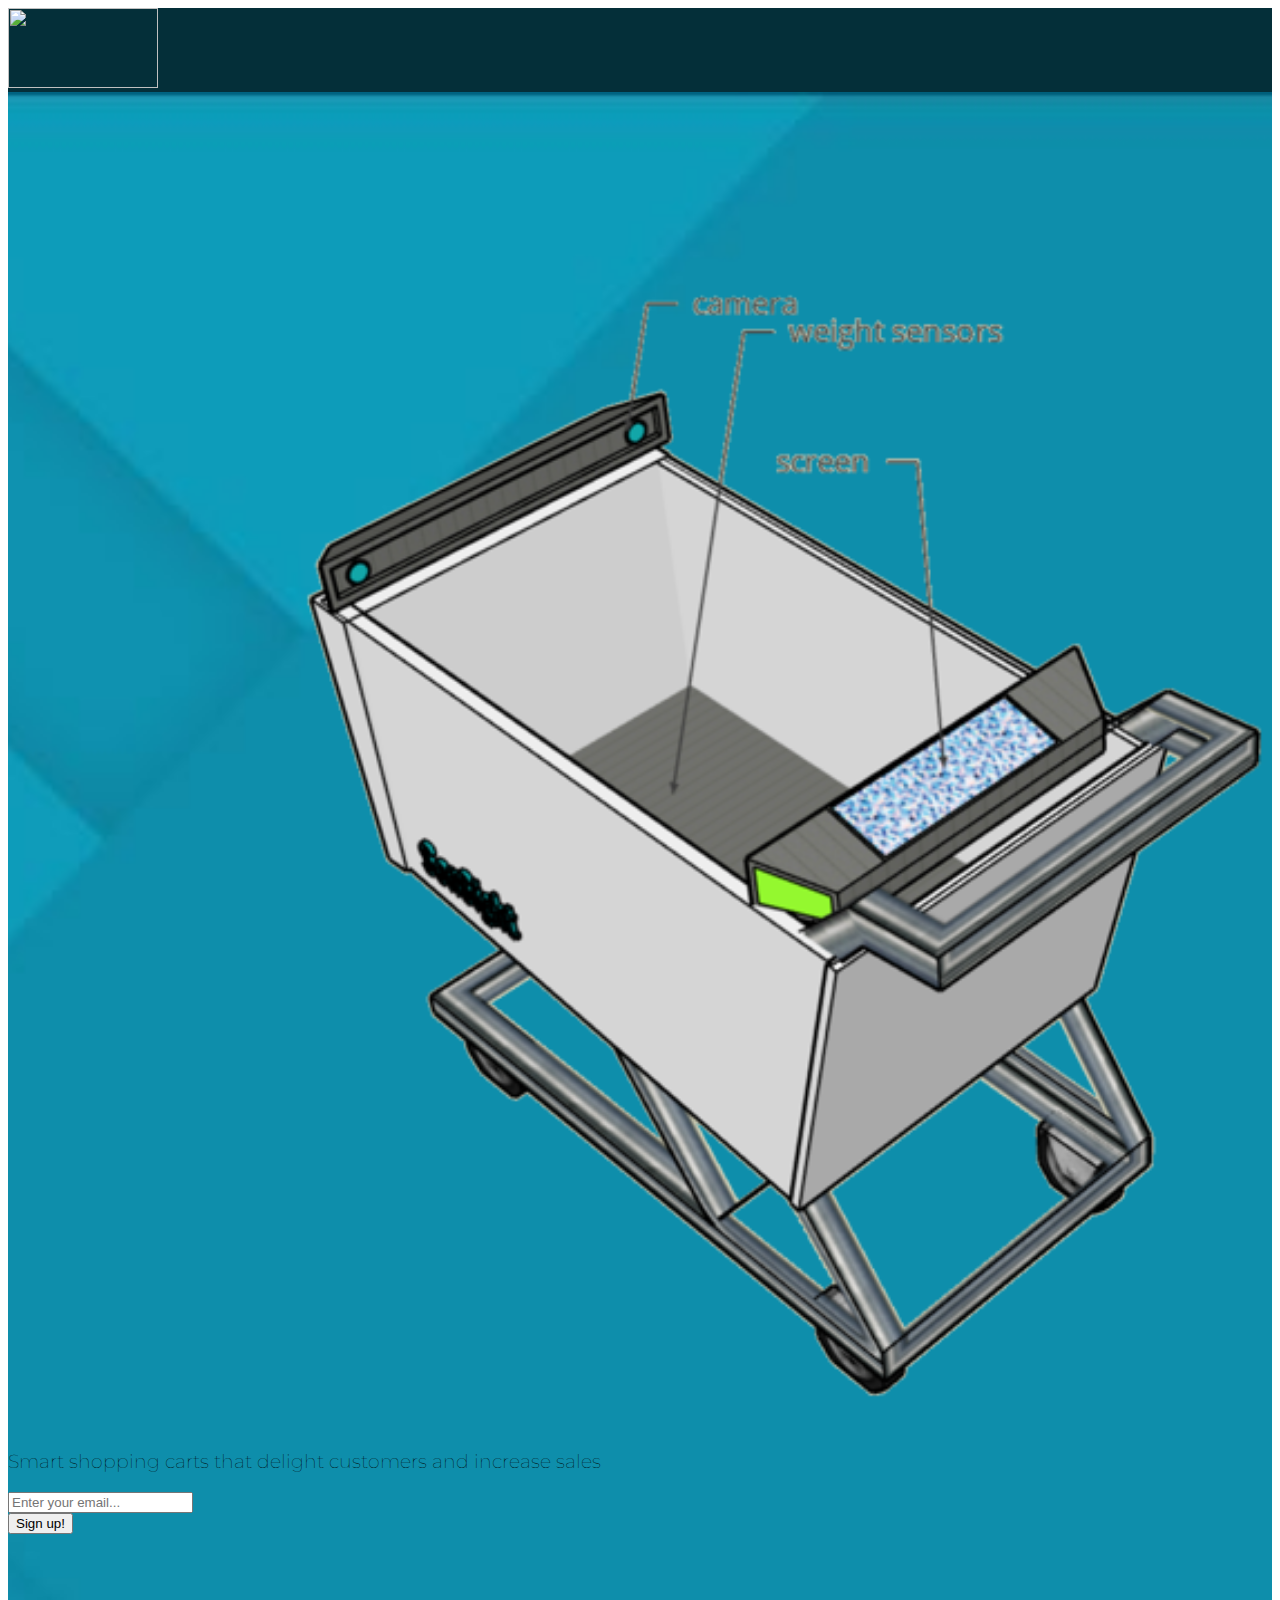
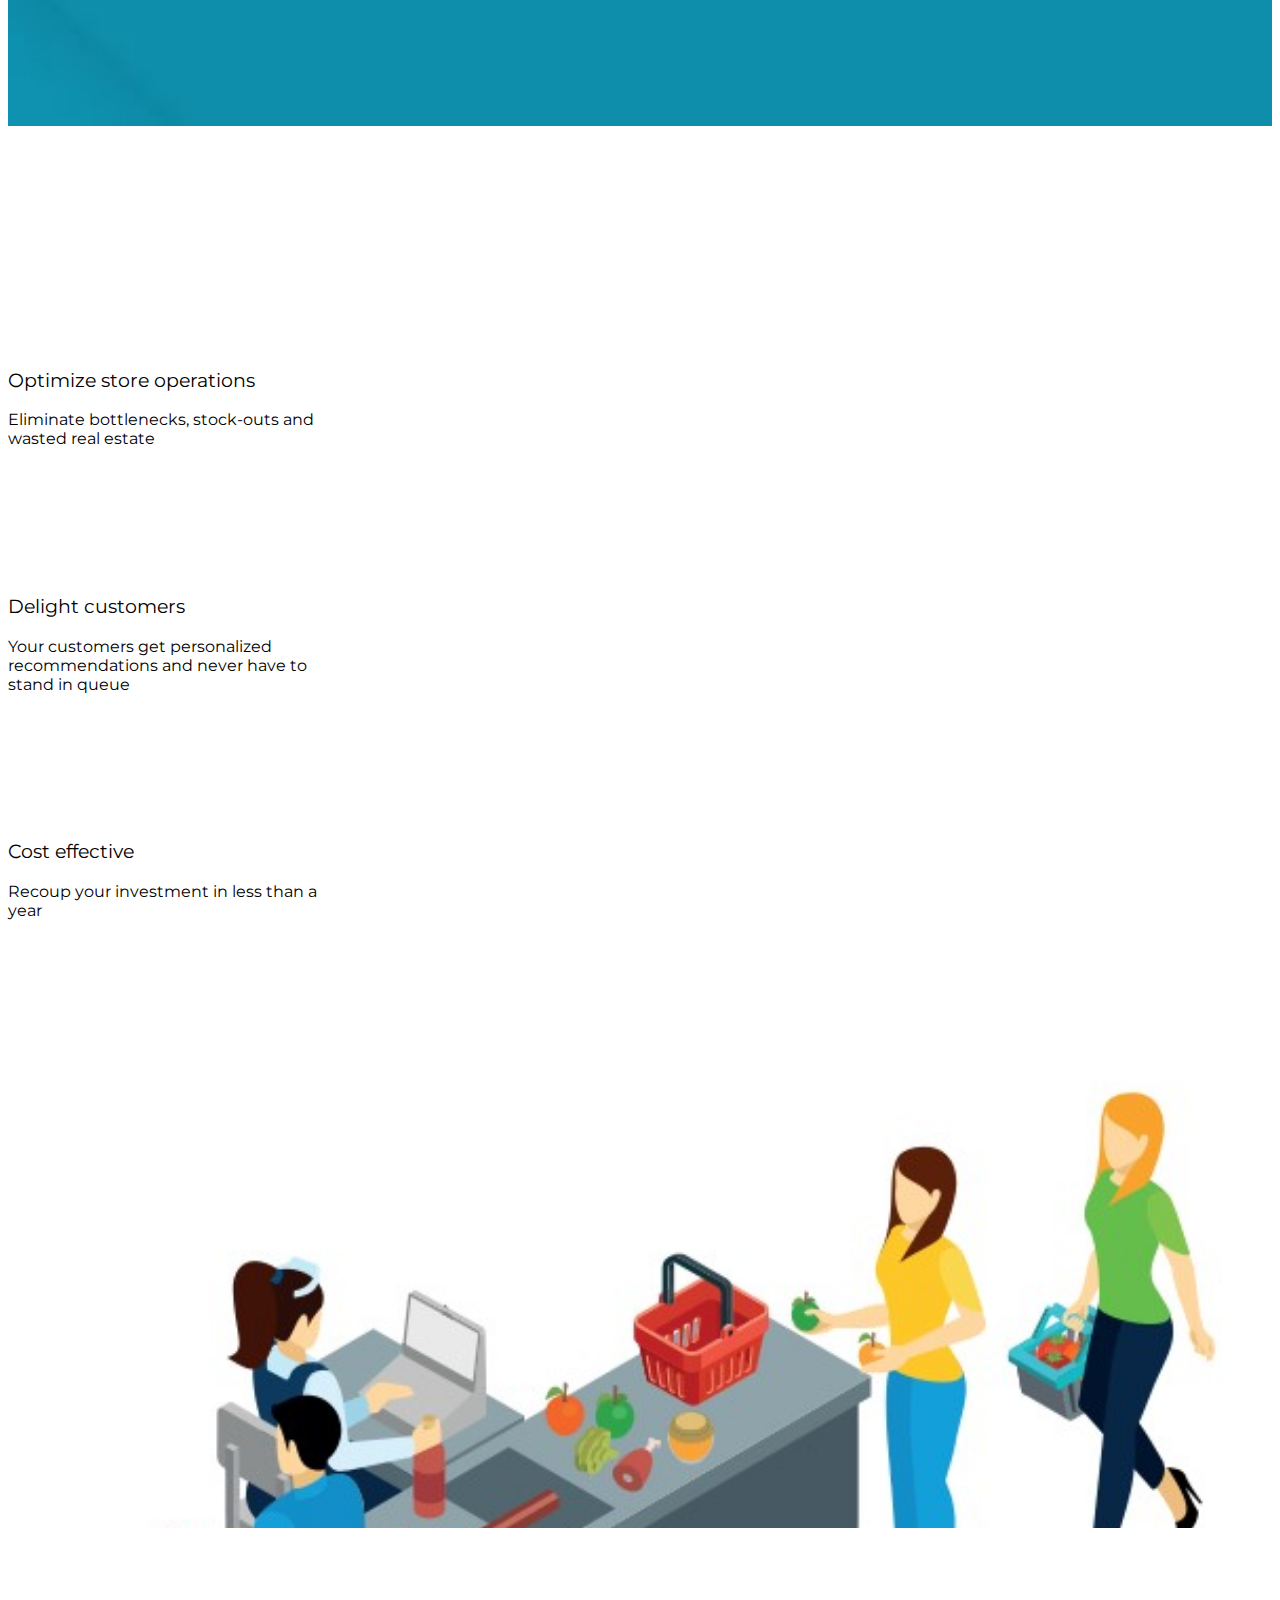
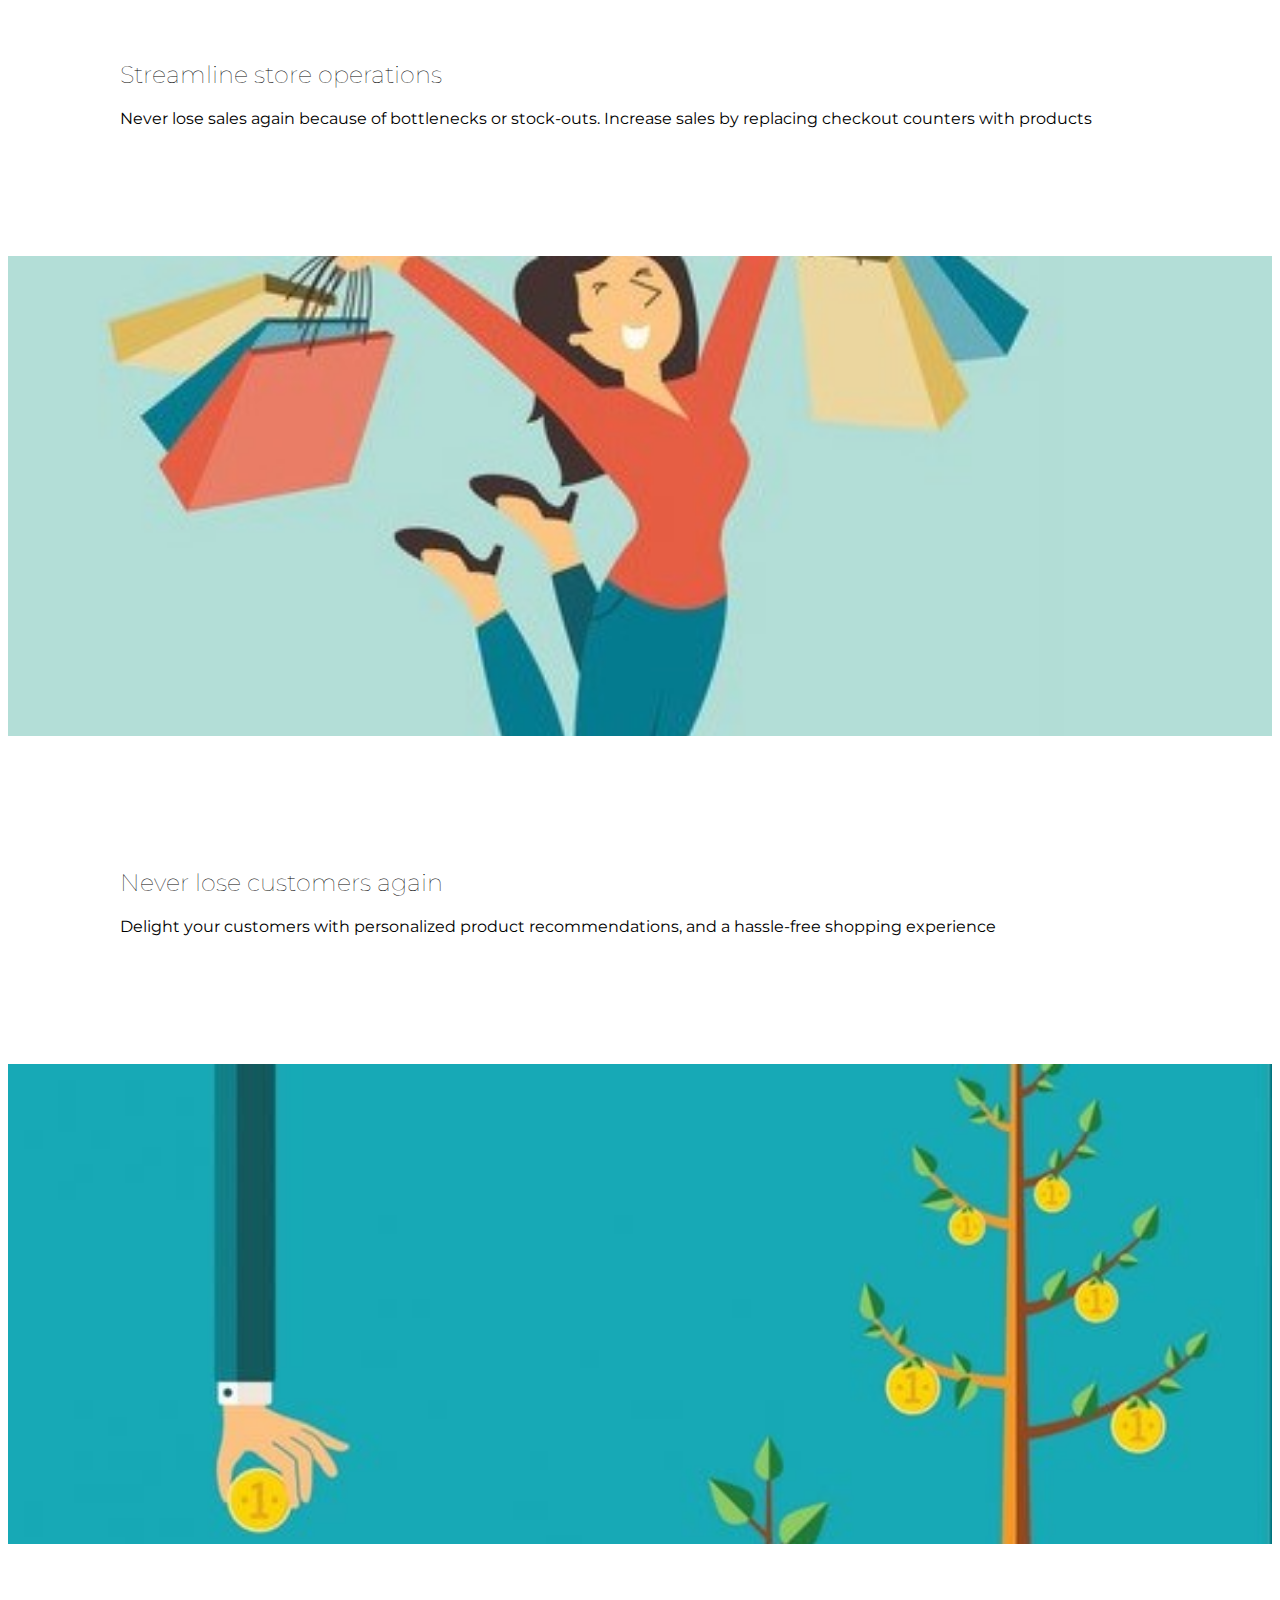
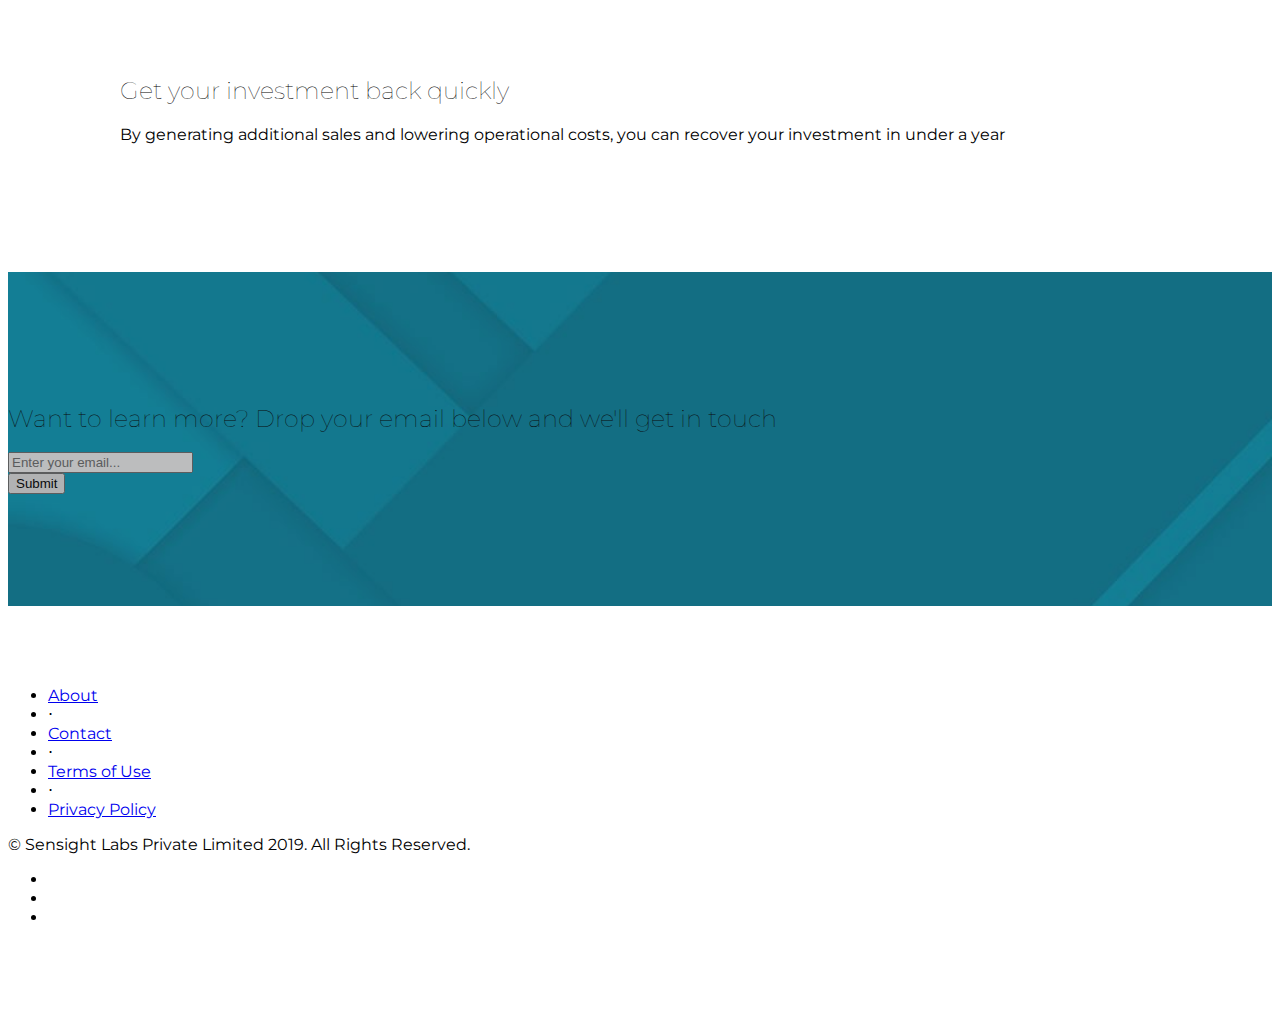
==== index.html @ c37f80d6 "Update index.html" ====
<!DOCTYPE html>
<html lang="en">

<head>

  <meta charset="utf-8">
  <meta name="viewport" content="width=device-width, initial-scale=1, shrink-to-fit=no">
  <meta name="description" content="">
  <meta name="author" content="">

  <title>Sensight Labs</title>

  <!-- Bootstrap core CSS -->
  <link href="vendor/bootstrap/css/bootstrap.min.css" rel="stylesheet">

  <!-- Custom fonts for this template -->
  <link href="vendor/fontawesome-free/css/all.min.css" rel="stylesheet">
  <link href="vendor/simple-line-icons/css/simple-line-icons.css" rel="stylesheet" type="text/css">
  <link href="https://fonts.googleapis.com/css?family=Lato:300,400,700,300italic,400italic,700italic" rel="stylesheet" type="text/css">
  <link href="https://fonts.googleapis.com/css?family=Montserrat:100,300,400,700&display=swap" rel="stylesheet">

  <!-- Custom styles for this template -->
  <link href="css/landing-page.css" rel="stylesheet">

</head>

<body>

  <!-- Navigation -->
  <nav class="navbar navbar-light static-top">
    <div class="container">
    <!-- <div class="col-lg-6 text-white showcase-img" style="background-image: url('img/bg-showcase-2.jpg');"></div> -->
      <a class="navbar-brand" href="#">
      <img src="img/sidelogo.png" width="150" height="80" alt=""></a>
      <!-- <a class="btn btn-primary" href="#">Sign In</a> -->
    </div>
  </nav>

  <!-- Masthead -->
  <header class="masthead text-white text-center">
    <div class="overlay"></div>
    <div class="container">
      <div class="row">
        <!-- <div class="col-xl-7 col-md-1 mx-auto"></div> -->
        <!-- <div class="col-md-12 col-xl-6 mx-auto">
          <h3 class="mb-5">Smart shopping carts that delight customers and increase sales</h3>
        </div> -->
        <div class="col-md-8 col-lg-6 col-xl-6">
          <img src="img/Cart_Design1.png" width="100%">
        </div>
        <div class="col-md-8 col-lg-6 col-xl-6">
          <h3 class="mb-5">Smart shopping carts that delight customers and increase sales</h3>
          <form>
            <div class="form-row">
              <div class="col-12 col-md-9 mb-2 mb-md-0">
                <input type="email" class="form-control form-control-lg" placeholder="Enter your email...">
              </div>
              <div class="col-12 col-md-3">
                <button type="submit" class="btn btn-block btn-lg btn-primary">Sign up!</button>
              </div>
            </div>
          </form>
        </div>
      </div>
    </div>
  </header>

  <!-- Icons Grid -->
  <section class="features-icons bg-light text-center">
    <div class="container">
      <div class="row">
        <div class="col-lg-4">
          <div class="features-icons-item mx-auto mb-5 mb-lg-0 mb-lg-3">
            <div class="features-icons-icon d-flex">
              <i class="icon-wrench m-auto text-primary"></i>
            </div>

            <h3><b>Optimize store operations</b></h3>
            <p class="lead mb-0">Eliminate bottlenecks, stock-outs and wasted real estate</p>
          </div>
        </div>
        <div class="col-lg-4">
          <div class="features-icons-item mx-auto mb-5 mb-lg-0 mb-lg-3">
            <div class="features-icons-icon d-flex">
              <i class="icon-emotsmile m-auto text-primary"></i>
            </div>
            <h3><b>Delight customers</b></h3>
            <p class="lead mb-0">Your customers get personalized recommendations and never have to stand in queue</p>
          </div>
        </div>
        <div class="col-lg-4">
          <div class="features-icons-item mx-auto mb-0 mb-lg-3">
            <div class="features-icons-icon d-flex">
              <i class="icon-wallet m-auto text-primary"></i>
            </div>
            <h3><b>Cost effective</b></h3>
            <p class="lead mb-0">Recoup your investment in less than a year</p>
          </div>
        </div>
      </div>
    </div>
  </section>

  <!-- Image Showcases -->
  <section class="showcase">
    <div class="container-fluid p-0">
      <div class="row no-gutters">

        <div class="col-lg-6 order-lg-2 text-white showcase-img" style="background-image: url('img/bg-queue-1.jpg');"></div>
        <div class="col-lg-6 order-lg-1 my-auto showcase-text">
          <h2>Streamline store operations</h2>
          <p class="lead mb-0">Never lose sales again because of bottlenecks or stock-outs. Increase sales by replacing checkout counters with products</p>
        </div>
      </div>
      <div class="row no-gutters">
        <div class="col-lg-6 text-white showcase-img" style="background-image: url('img/bg-customer-1.jpg');background-position: center center;"></div>
        <div class="col-lg-6 my-auto showcase-text">
          <h2>Never lose customers again</h2>
          <p class="lead mb-0">Delight your customers with personalized product recommendations, and a hassle-free shopping experience</p>
        </div>
      </div>
      <div class="row no-gutters">
        <div class="col-lg-6 order-lg-2 text-white showcase-img" style="background-image: url('img/bg-money-1.jpg');"></div>
        <div class="col-lg-6 order-lg-1 my-auto showcase-text">
          <h2>Get your investment back quickly</h2>
          <p class="lead mb-0">By generating additional sales and lowering operational costs, you can recover your investment in under a year</p>
        </div>
      </div>
    </div>
  </section>

  <!-- Testimonials -->
  <!-- <section class="testimonials text-center bg-white"> -->
    <!--div class="container">
      <h2 class="mb-5">What people are saying...</h2>
      <div class="row">
        <div class="col-lg-4">
          <div class="testimonial-item mx-auto mb-5 mb-lg-0">
            <img class="img-fluid rounded-circle mb-3" src="img/testimonials-1.jpg" alt="">
            <h5>Margaret E.</h5>
            <p class="font-weight-light mb-0">"This is fantastic! Thanks so much guys!"</p>
          </div>
        </div>
        <div class="col-lg-4">
          <div class="testimonial-item mx-auto mb-5 mb-lg-0">
            <img class="img-fluid rounded-circle mb-3" src="img/testimonials-2.jpg" alt="">
            <h5>Fred S.</h5>
            <p class="font-weight-light mb-0">"Bootstrap is amazing. I've been using it to create lots of super nice landing pages."</p>
          </div>
        </div>
        <div class="col-lg-4">
          <div class="testimonial-item mx-auto mb-5 mb-lg-0">
            <img class="img-fluid rounded-circle mb-3" src="img/testimonials-3.jpg" alt="">
            <h5>Sarah W.</h5>
            <p class="font-weight-light mb-0">"Thanks so much for making these free resources available to us!"</p>
          </div>
        </div>
      </div>
    </div>-->
  <!-- </section> -->

  <!-- Call to Action -->
  <section class="call-to-action text-white text-center">
    <div class="overlay"></div>
    <div class="container">
      <div class="row">
        <div class="col-xl-9 mx-auto">
          <h2 class="mb-4">Want to learn more? Drop your email below and we'll get in touch</h2>
        </div>
        <div class="col-md-10 col-lg-8 col-xl-7 mx-auto">
          <form>
            <div class="form-row">
              <div class="col-12 col-md-9 mb-2 mb-md-0">
                <input type="email" class="form-control form-control-lg" placeholder="Enter your email...">
              </div>
              <div class="col-12 col-md-3">
                <button type="submit" class="btn btn-block btn-lg btn-primary">Submit</button>
              </div>
            </div>
          </form>
        </div>
      </div>
    </div>
  </section>

  <!-- Footer -->
  <footer class="footer bg-light">
    <div class="container">
      <div class="row">
        <div class="col-lg-6 h-100 text-center text-lg-left my-auto">
          <ul class="list-inline mb-2">
            <li class="list-inline-item">
              <a href="#">About</a>
            </li>
            <li class="list-inline-item">&sdot;</li>
            <li class="list-inline-item">
              <a href="#">Contact</a>
            </li>
            <li class="list-inline-item">&sdot;</li>
            <li class="list-inline-item">
              <a href="#">Terms of Use</a>
            </li>
            <li class="list-inline-item">&sdot;</li>
            <li class="list-inline-item">
              <a href="#">Privacy Policy</a>
            </li>
          </ul>
          <p class="text-muted small mb-4 mb-lg-0">&copy; Sensight Labs Private Limited 2019. All Rights Reserved.</p>
        </div>
        <div class="col-lg-6 h-100 text-center text-lg-right my-auto">
          <ul class="list-inline mb-0">
            <li class="list-inline-item mr-3">
              <a href="#">
                <i class="fab fa-facebook fa-2x fa-fw"></i>
              </a>
            </li>
            <li class="list-inline-item mr-3">
              <a href="#">
                <i class="fab fa-twitter-square fa-2x fa-fw"></i>
              </a>
            </li>
            <li class="list-inline-item">
              <a href="#">
                <i class="fab fa-instagram fa-2x fa-fw"></i>
              </a>
            </li>
          </ul>
        </div>
      </div>
    </div>
  </footer>

  <!-- Bootstrap core JavaScript -->
  <script src="vendor/jquery/jquery.min.js"></script>
  <script src="vendor/bootstrap/js/bootstrap.bundle.min.js"></script>

</body>

</html>
---- css/landing-page.css ----
/*!
 * Start Bootstrap - Landing Page v5.0.7 (https://startbootstrap.com/template-overviews/landing-page)
 * Copyright 2013-2019 Start Bootstrap
 * Licensed under MIT (https://github.com/BlackrockDigital/startbootstrap-landing-page/blob/master/LICENSE)
 */

body {
  font-family: 'Montserrat', sans-serif;
}

h1,
h2,
h3,
h4,
h5,
h6 {
  font-family: 'Montserrat', sans-serif;
  font-weight: 100;
}

.navbar{
  background-color: #042F39;
}

header.masthead {
  position: relative;
  /*background-color: #343a40;*/
  /*background: url("../img/bg-masthead1.png") no-repeat center center;*/
  background: url("../img/bg-t1.jpg") no-repeat center center;
  background-size: cover;
  padding-top: 8rem;
  padding-bottom: 8rem;
}

header.masthead .overlay {
  position: absolute;
  background-color: #212529;
  height: 100%;
  width: 100%;
  top: 0;
  left: 0;
  opacity: 0.0;
}

header.masthead h1 {
  font-size: 2rem;
}

@media (min-width: 768px) {
  header.masthead {
    padding-top: 12rem;
    padding-bottom: 12rem;
  }
  header.masthead h1 {
    font-size: 3rem;
  }
}

.showcase .showcase-text {
  padding: 3rem;
}

.showcase .showcase-img {
  min-height: 30rem;
  background-size: cover;
}

@media (min-width: 768px) {
  .showcase .showcase-text {
    padding: 7rem;
  }
}

.features-icons {
  padding-top: 7rem;
  padding-bottom: 7rem;
}

.features-icons .features-icons-item {
  max-width: 20rem;
}

.features-icons .features-icons-item .features-icons-icon {
  height: 7rem;
}

.features-icons .features-icons-item .features-icons-icon i {
  font-size: 4.5rem;
}

.features-icons .features-icons-item:hover .features-icons-icon i {
  font-size: 5rem;
}

.testimonials {
  padding-top: 7rem;
  padding-bottom: 7rem;
}

.testimonials .testimonial-item {
  max-width: 18rem;
}

.testimonials .testimonial-item img {
  max-width: 12rem;
  box-shadow: 0px 5px 5px 0px #adb5bd;
}

.call-to-action {
  position: relative;
  background-color: #343a40;
  background: url("../img/bg-t1.jpg") no-repeat center center;
  background-size: cover;
  padding-top: 7rem;
  padding-bottom: 7rem;
}

.call-to-action .overlay {
  position: absolute;
  background-color: #212529;
  height: 100%;
  width: 100%;
  top: 0;
  left: 0;
  opacity: 0.3;
}

footer.footer {
  padding-top: 4rem;
  padding-bottom: 4rem;
}
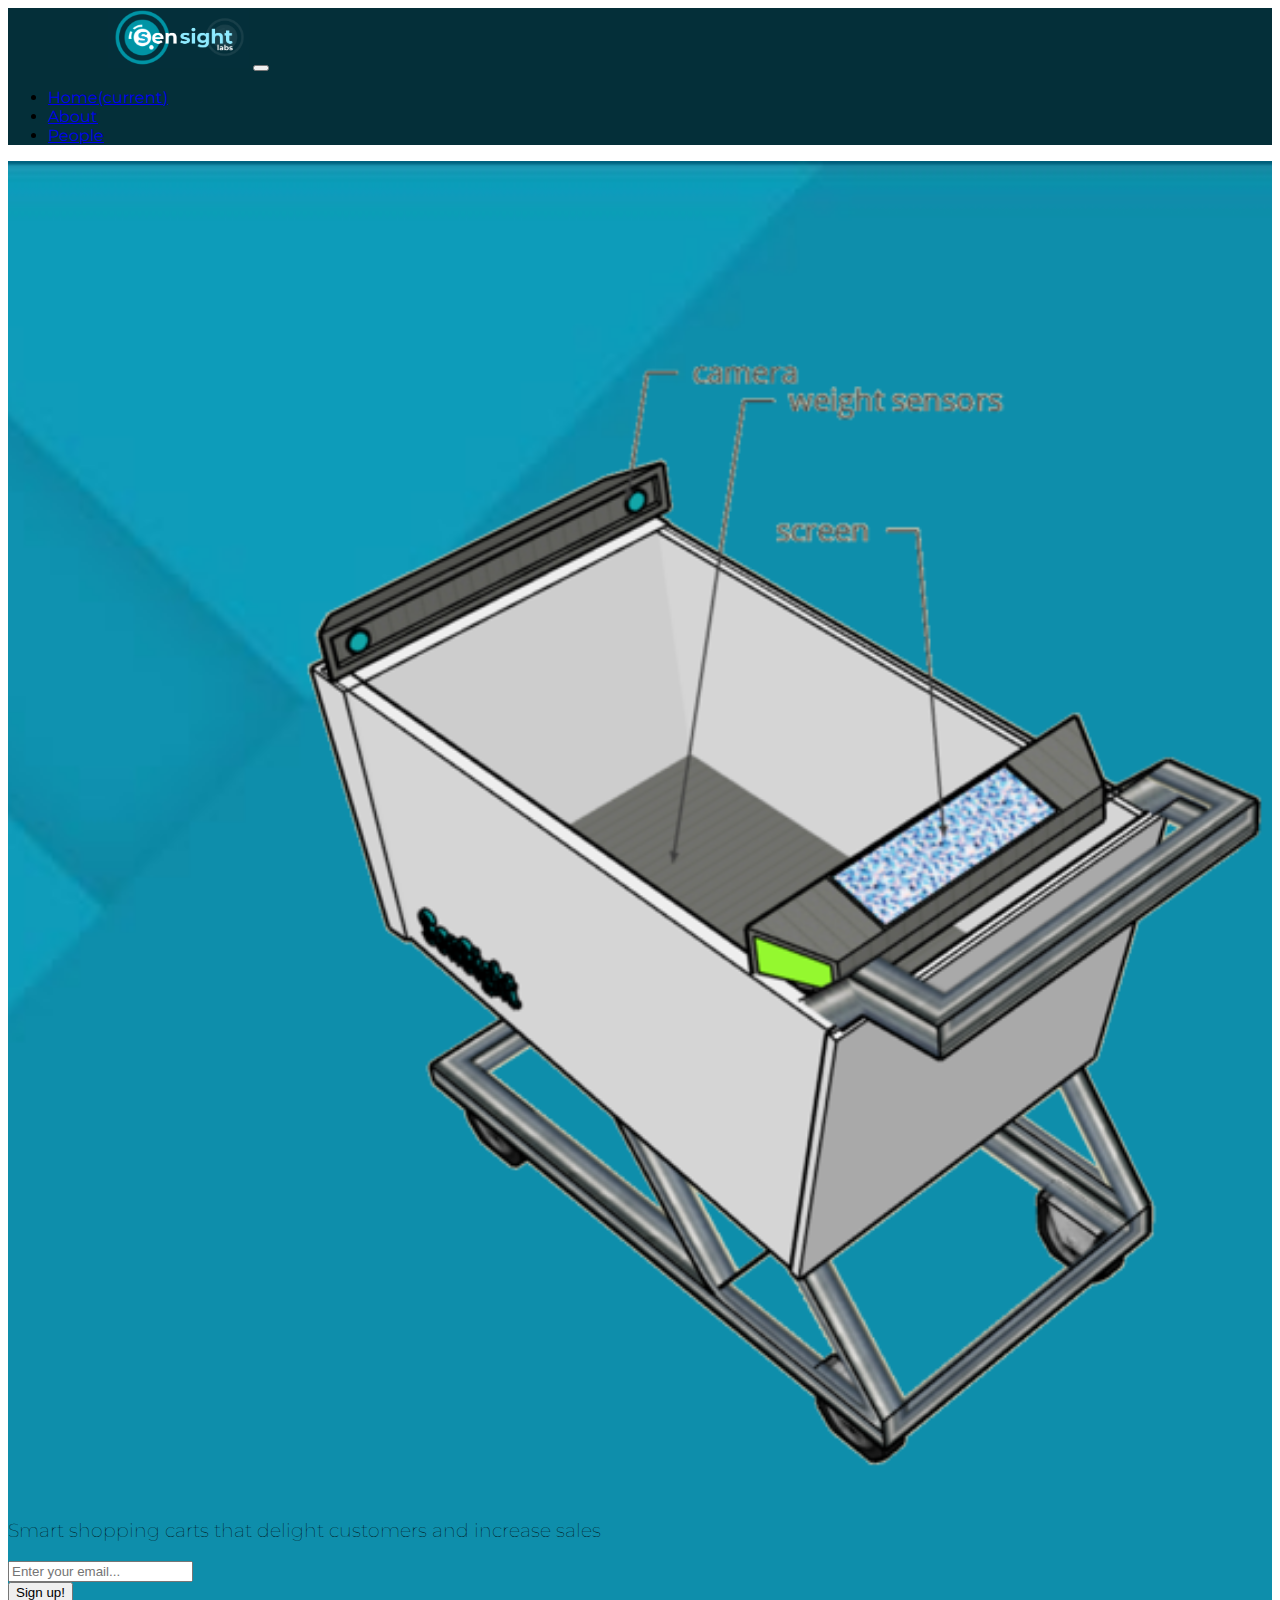
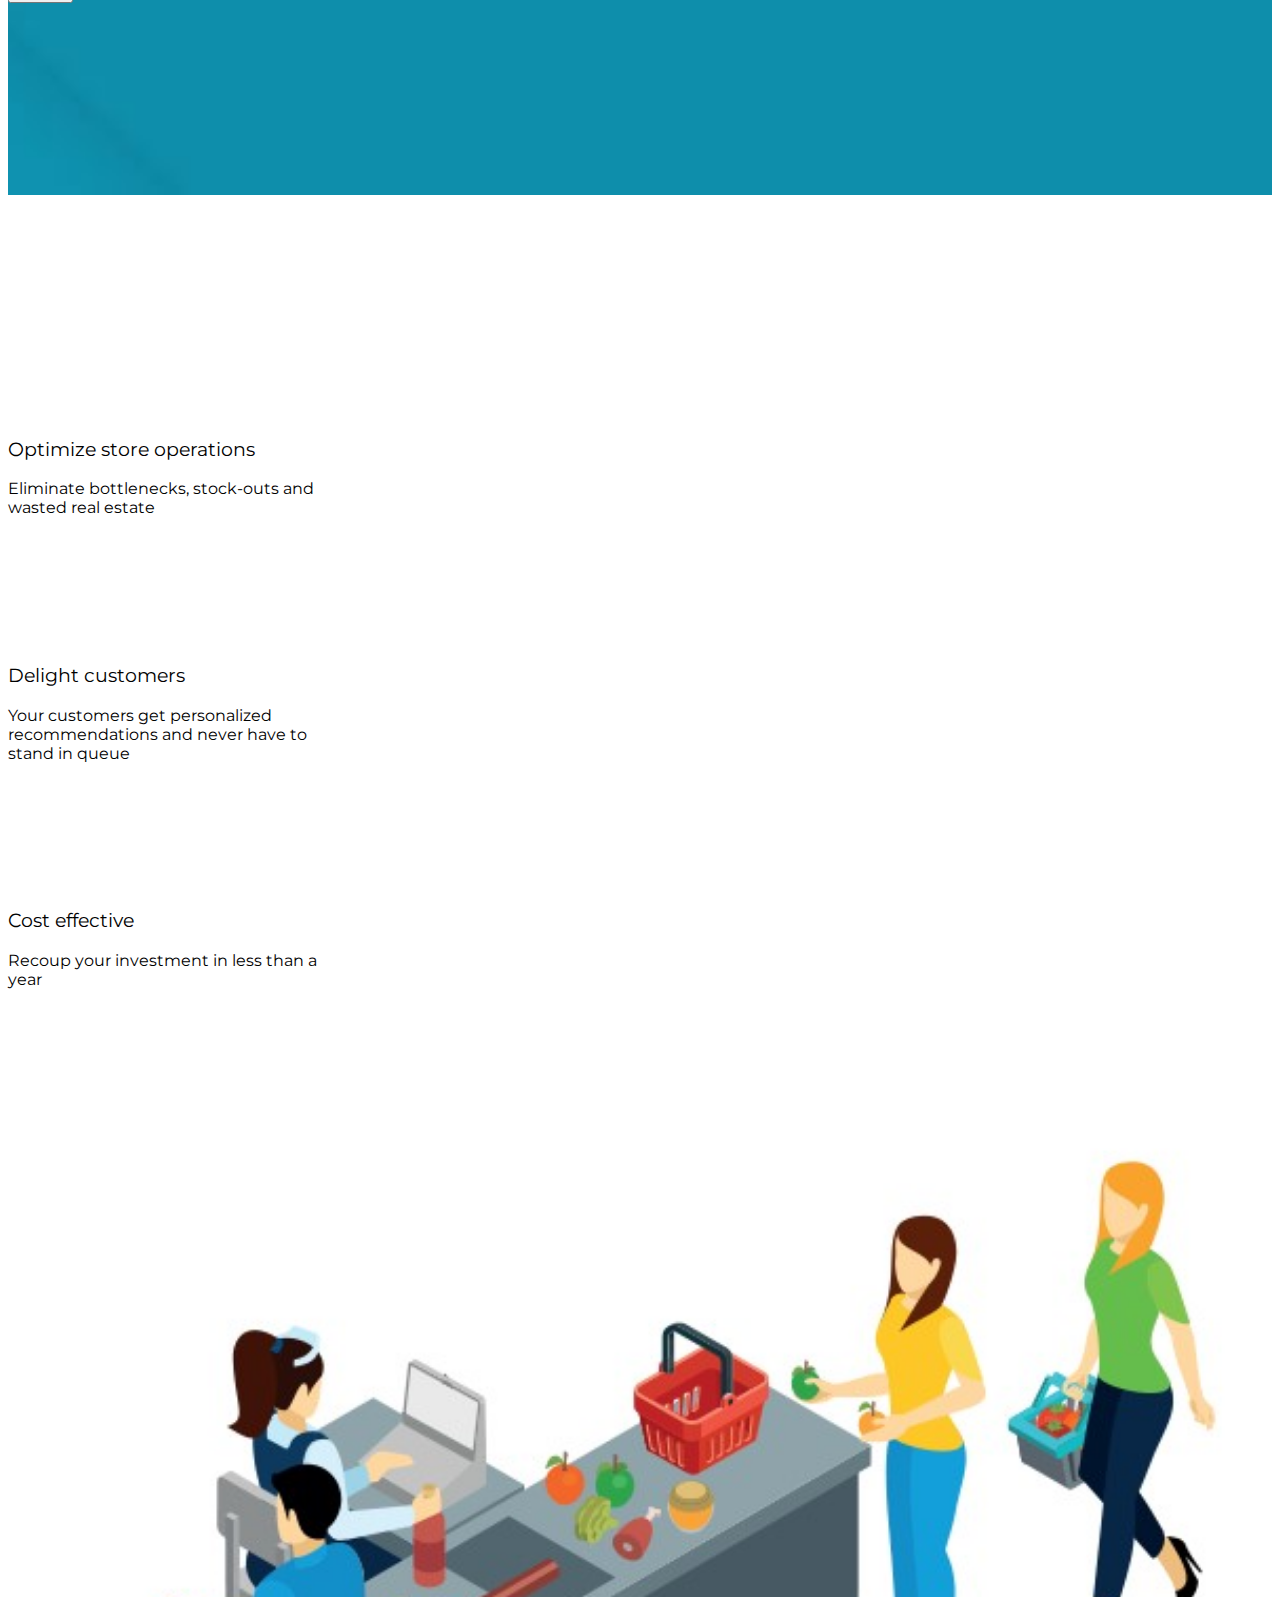
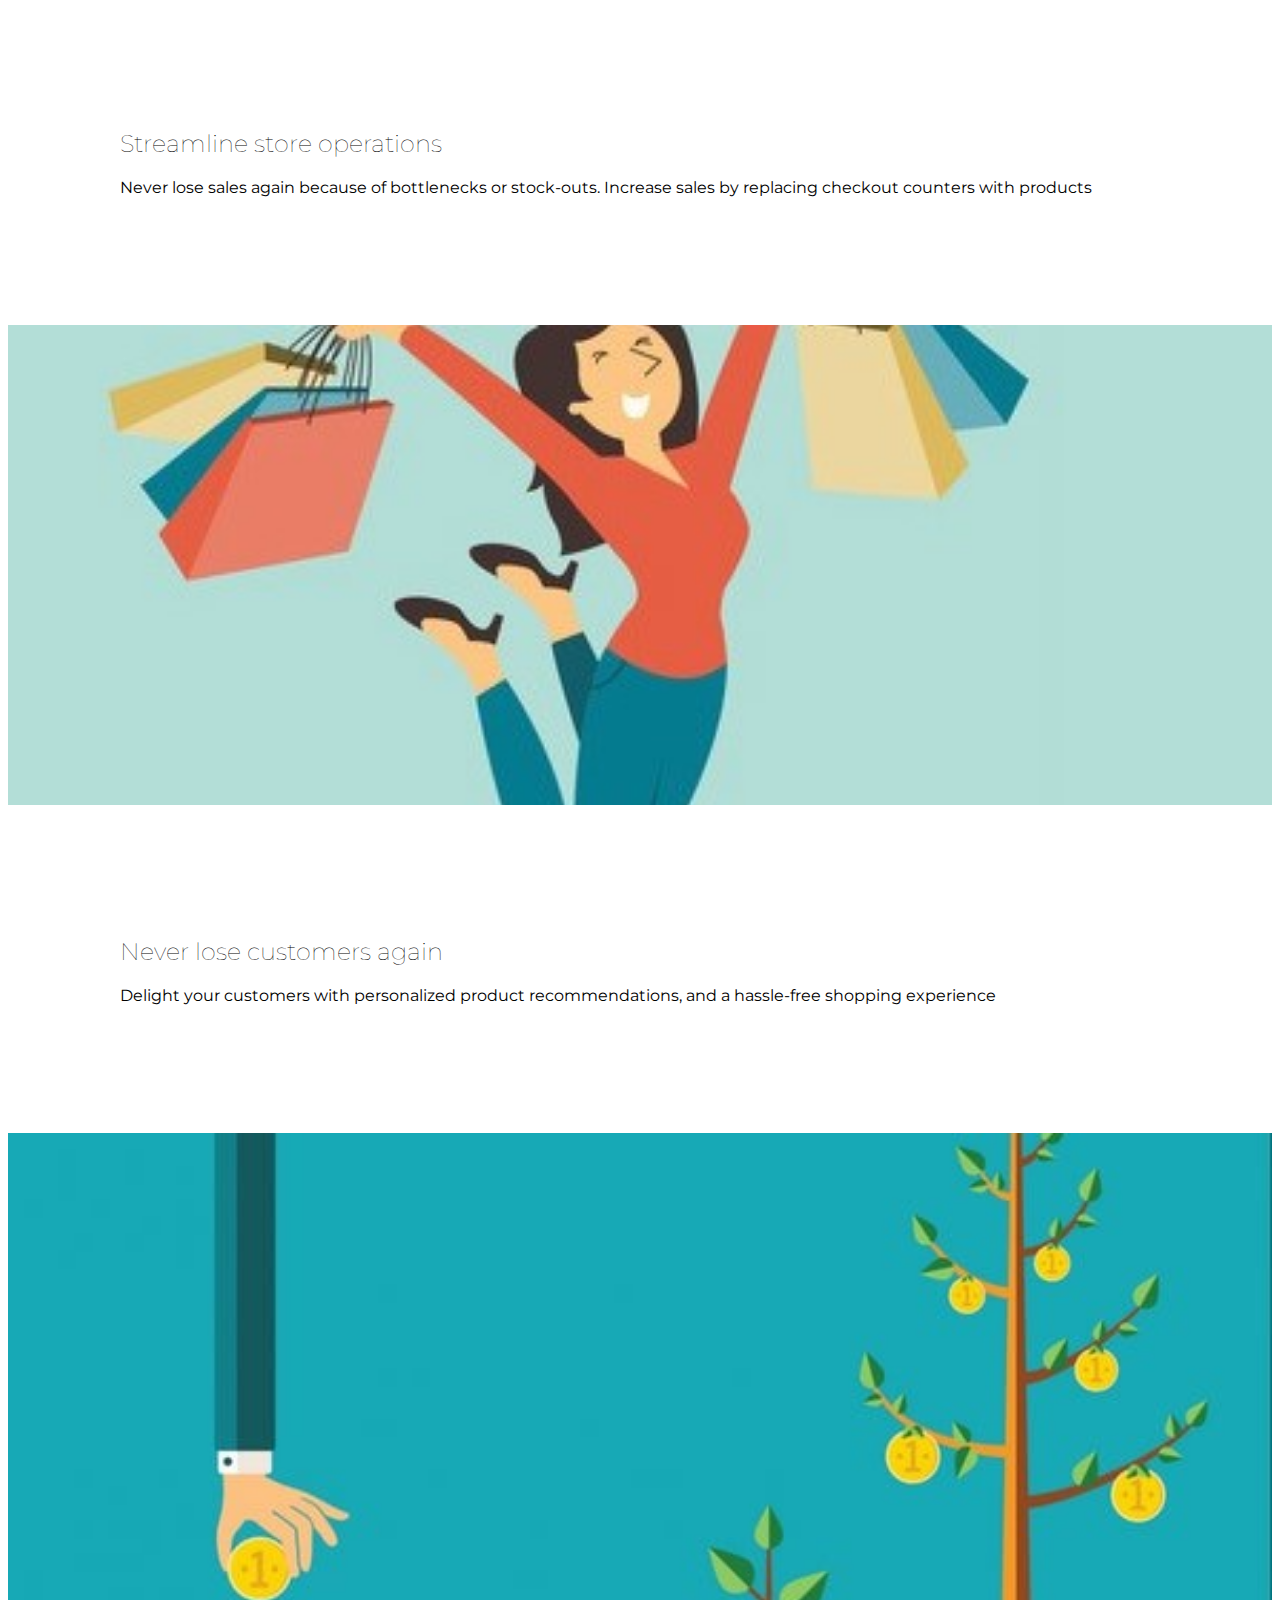
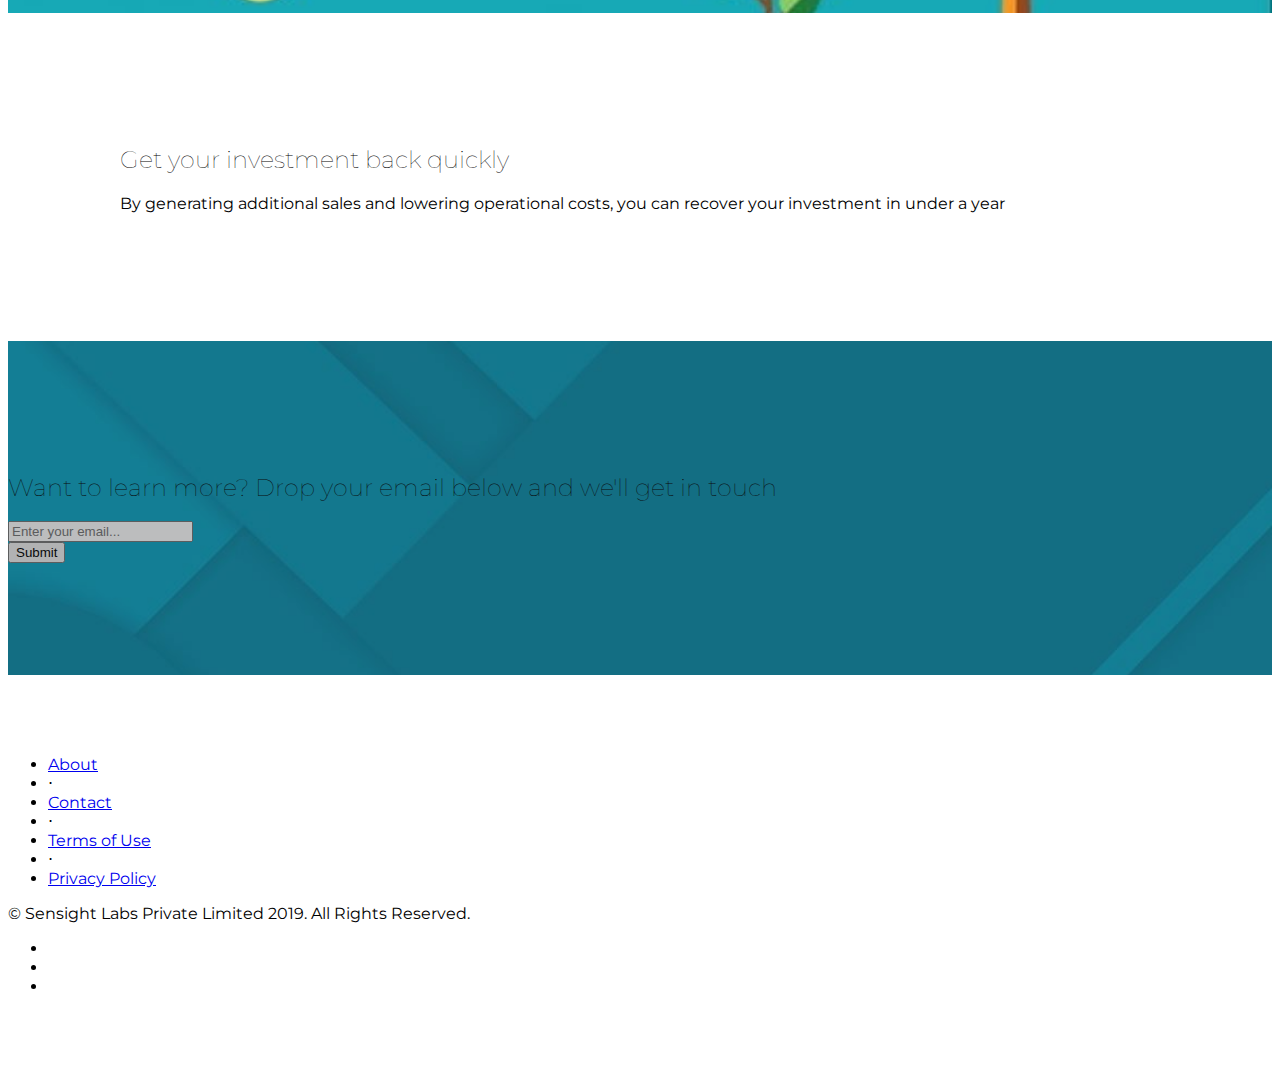
==== commit 7ce9b93d: "Few changes" ====
--- a/index.html
+++ b/index.html
@@ -27,14 +27,27 @@
 <body>
 
   <!-- Navigation -->
-  <nav class="navbar navbar-light static-top">
-    <div class="container">
-    <!-- <div class="col-lg-6 text-white showcase-img" style="background-image: url('img/bg-showcase-2.jpg');"></div> -->
-      <a class="navbar-brand" href="#">
-      <img src="img/sidelogo.png" width="150" height="80" alt=""></a>
-      <!-- <a class="btn btn-primary" href="#">Sign In</a> -->
+
+  <nav class="navbar navbar-expand-lg navbar-dark">
+    <a class="navbar-brand" href="#" style="margin-left: 100px;"><img src="img/sidelogo.png"  height="60" alt=""></a>
+    <button class="navbar-toggler" type="button" data-toggle="collapse" data-target="#navbarNavDropdown" aria-controls="navbarNavDropdown" aria-expanded="false" aria-label="Toggle navigation">
+      <span class="navbar-toggler-icon"></span>
+    </button>
+    <div class="collapse navbar-collapse" id="navbarNavDropdown" style="">
+      <ul class="navbar-nav ml-auto">
+        <li class="nav-item active">
+          <a class="nav-link" href="#">Home<span class="sr-only">(current)</span></a>
+        </li>
+        <li class="nav-item">
+          <a class="nav-link" href="#">About</a>
+        </li>
+        <li class="nav-item">
+          <a class="nav-link" href="#">People</a>
+        </li>
+      </ul>
     </div>
   </nav>
+
 
   <!-- Masthead -->
   <header class="masthead text-white text-center">
@@ -45,7 +58,7 @@
         <!-- <div class="col-md-12 col-xl-6 mx-auto">
           <h3 class="mb-5">Smart shopping carts that delight customers and increase sales</h3>
         </div> -->
-        <div class="col-md-8 col-lg-6 col-xl-6">
+        <div class="col-md-8 col-lg-5 col-xl-5">
           <img src="img/Cart_Design1.png" width="100%">
         </div>
         <div class="col-md-8 col-lg-6 col-xl-6">
--- a/css/landing-page.css
+++ b/css/landing-page.css
@@ -20,6 +20,10 @@
 
 .navbar{
   background-color: #042F39;
+}
+
+.navbar-light.nav-link{
+  color: #ffffff
 }
 
 header.masthead {
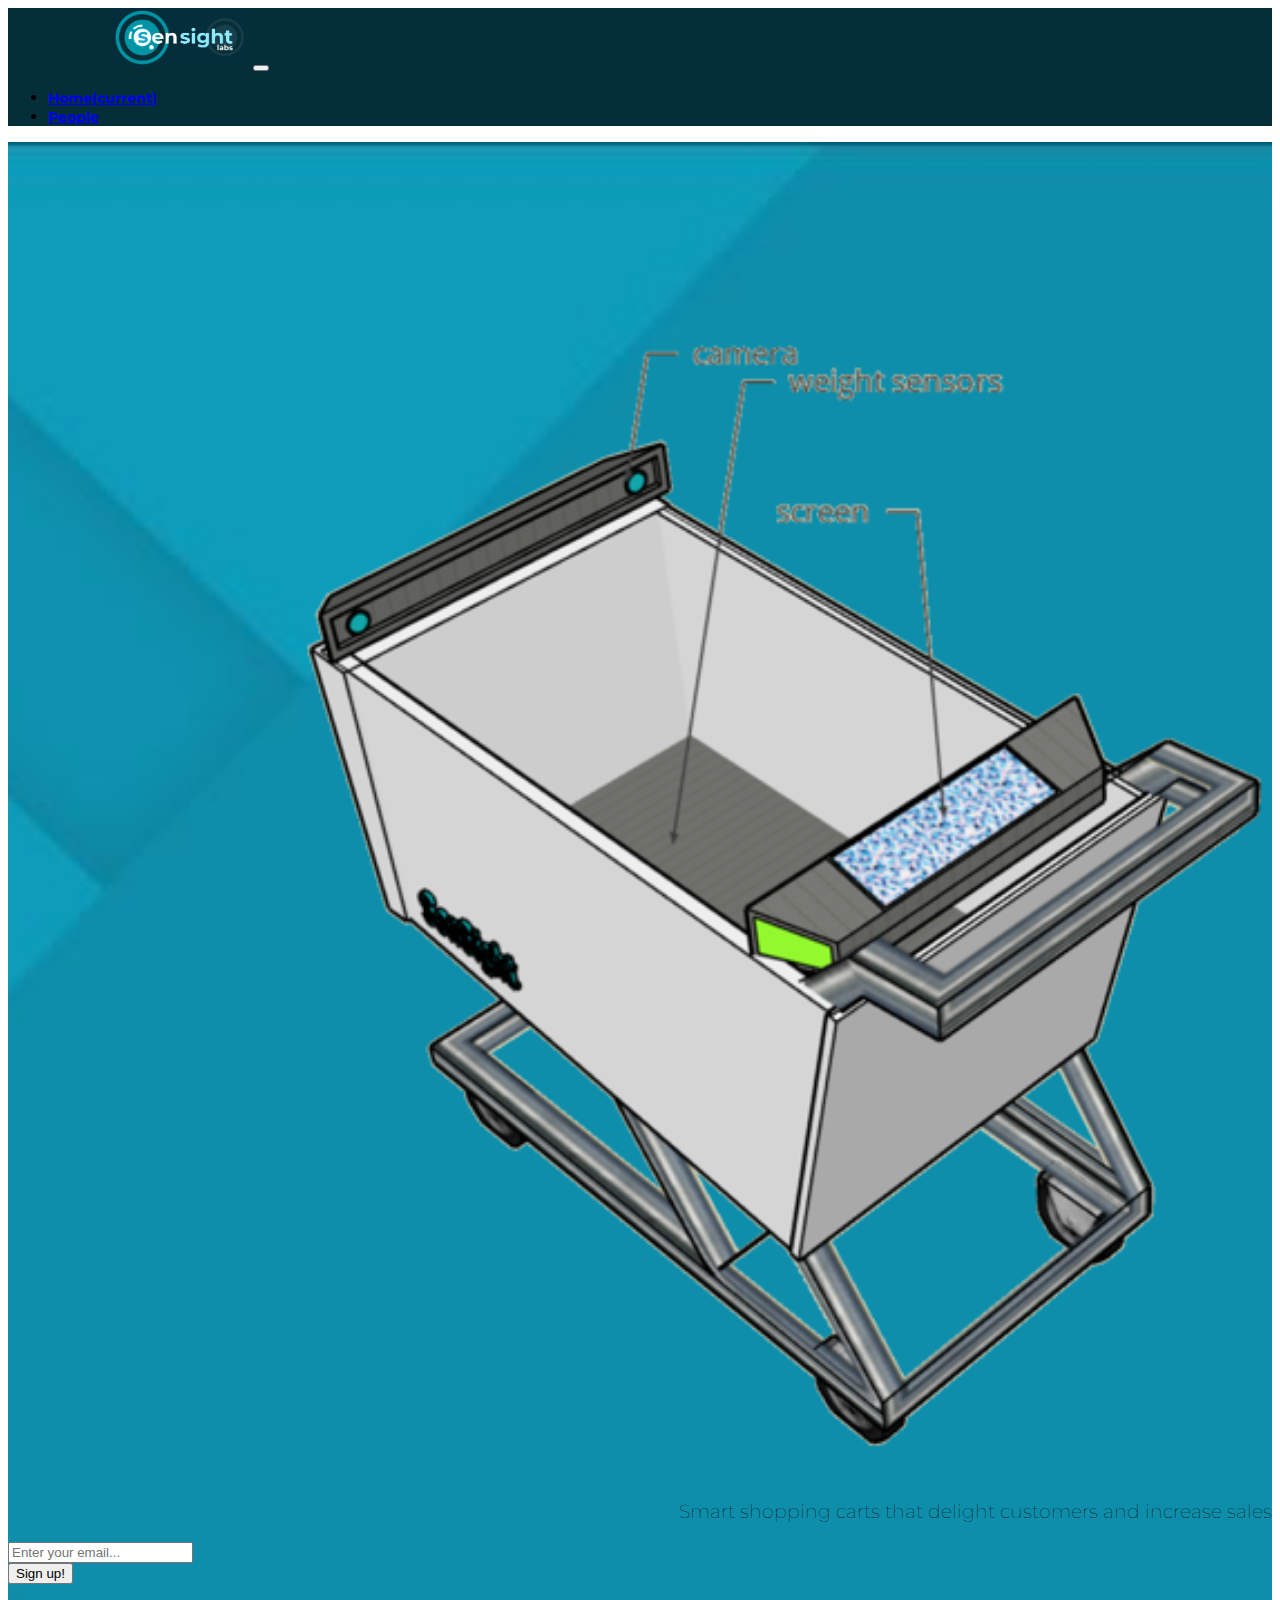
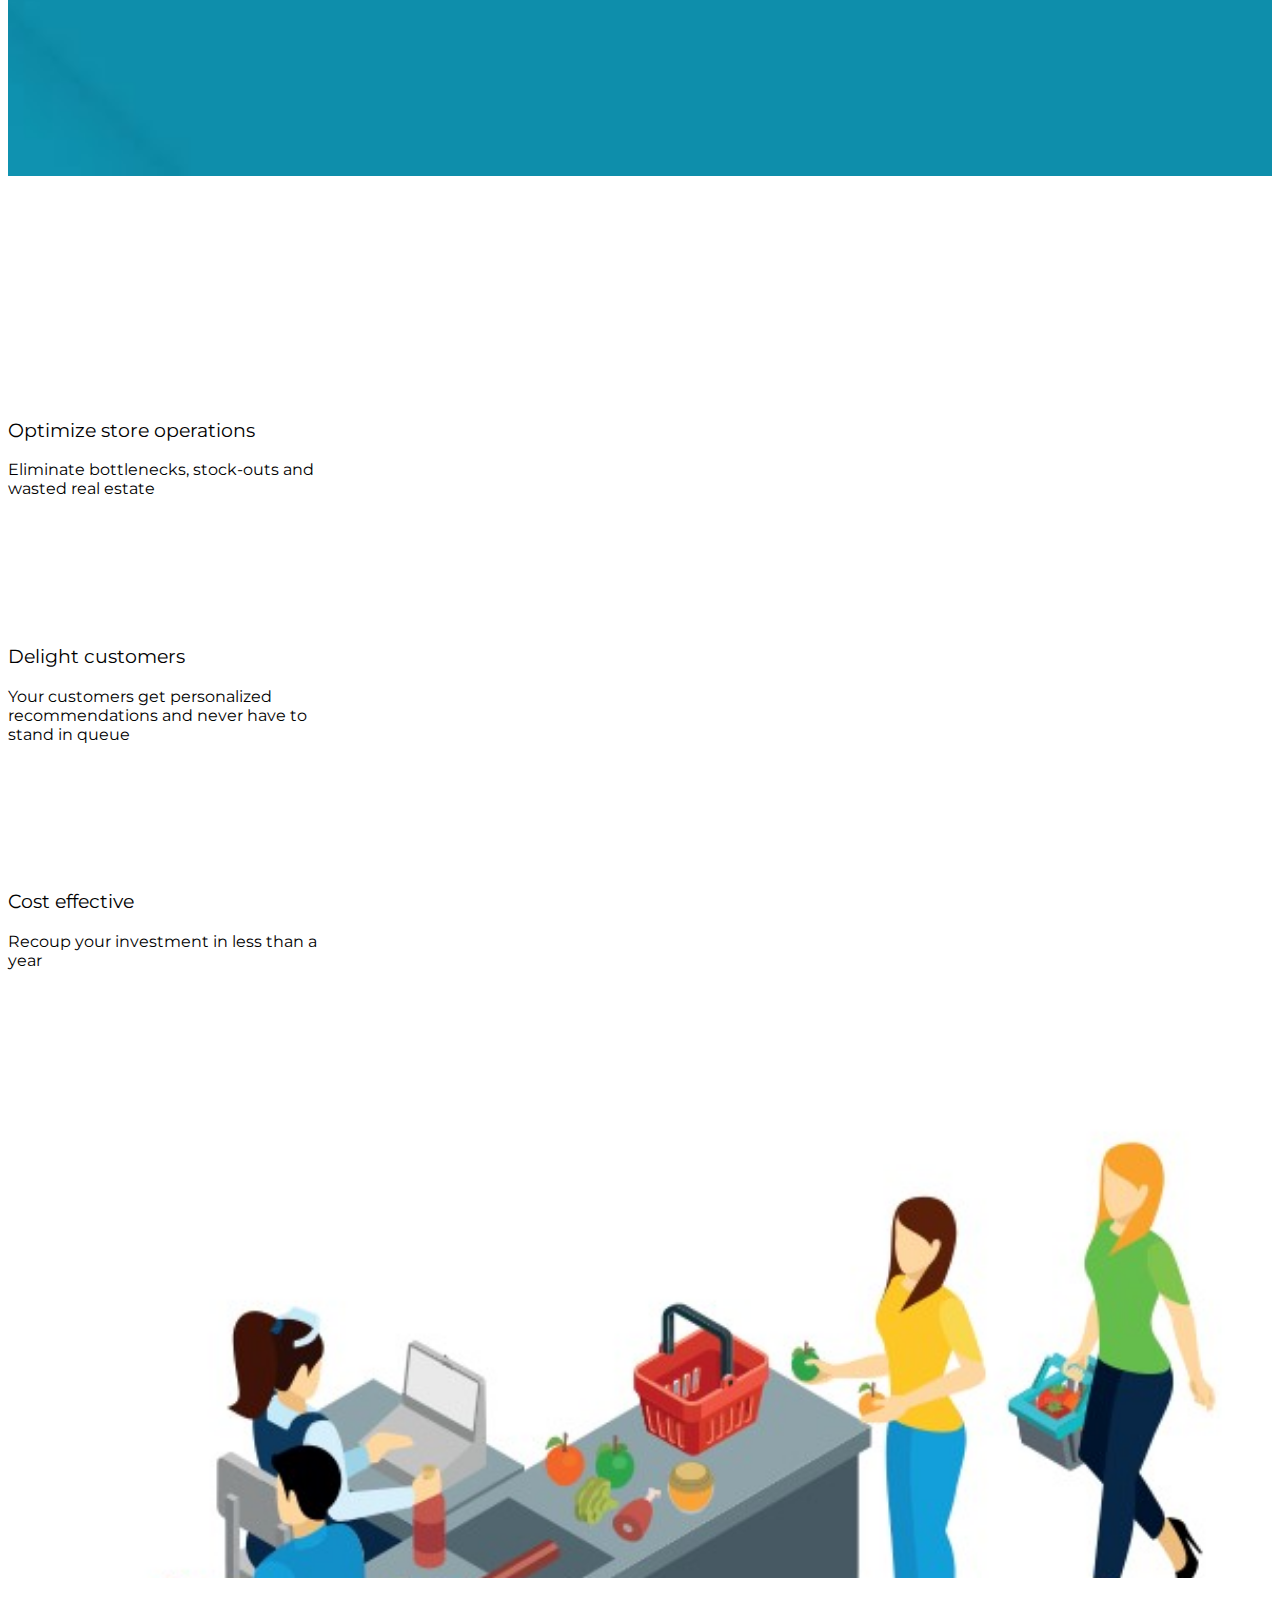
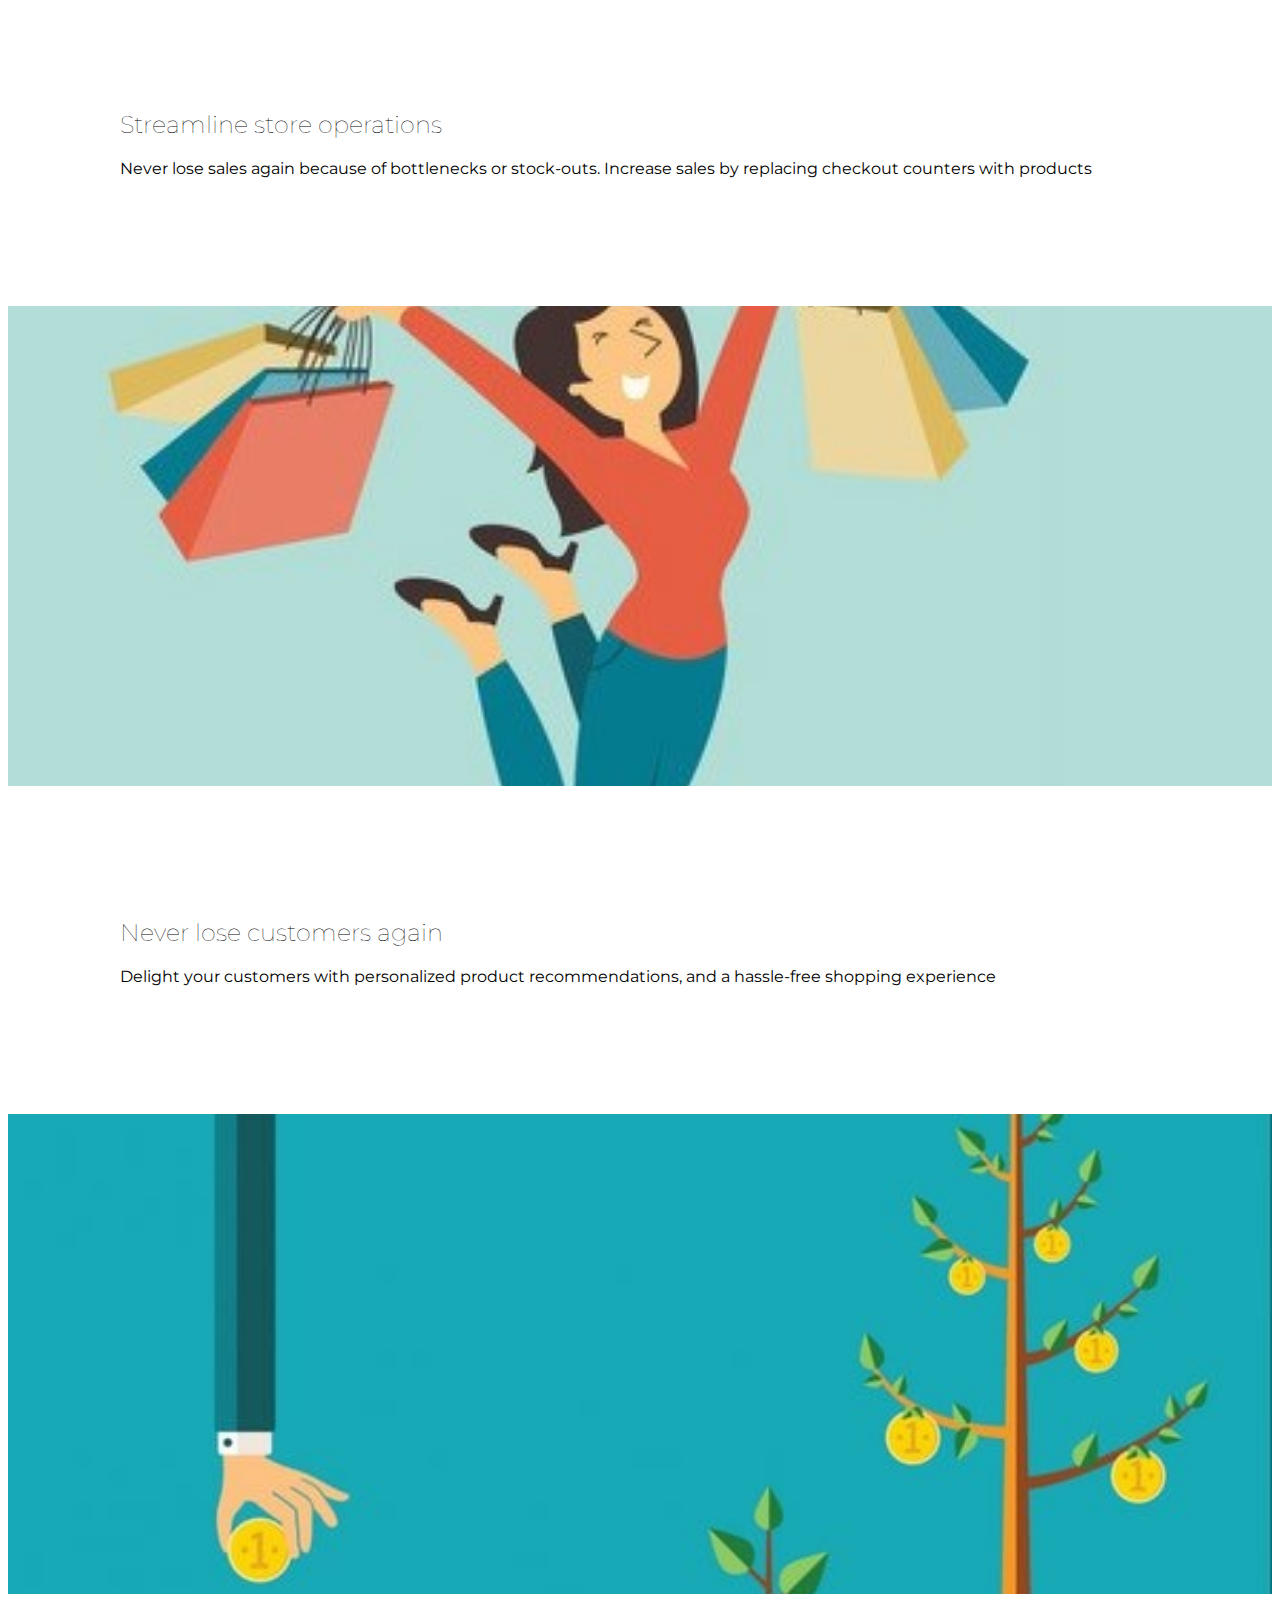
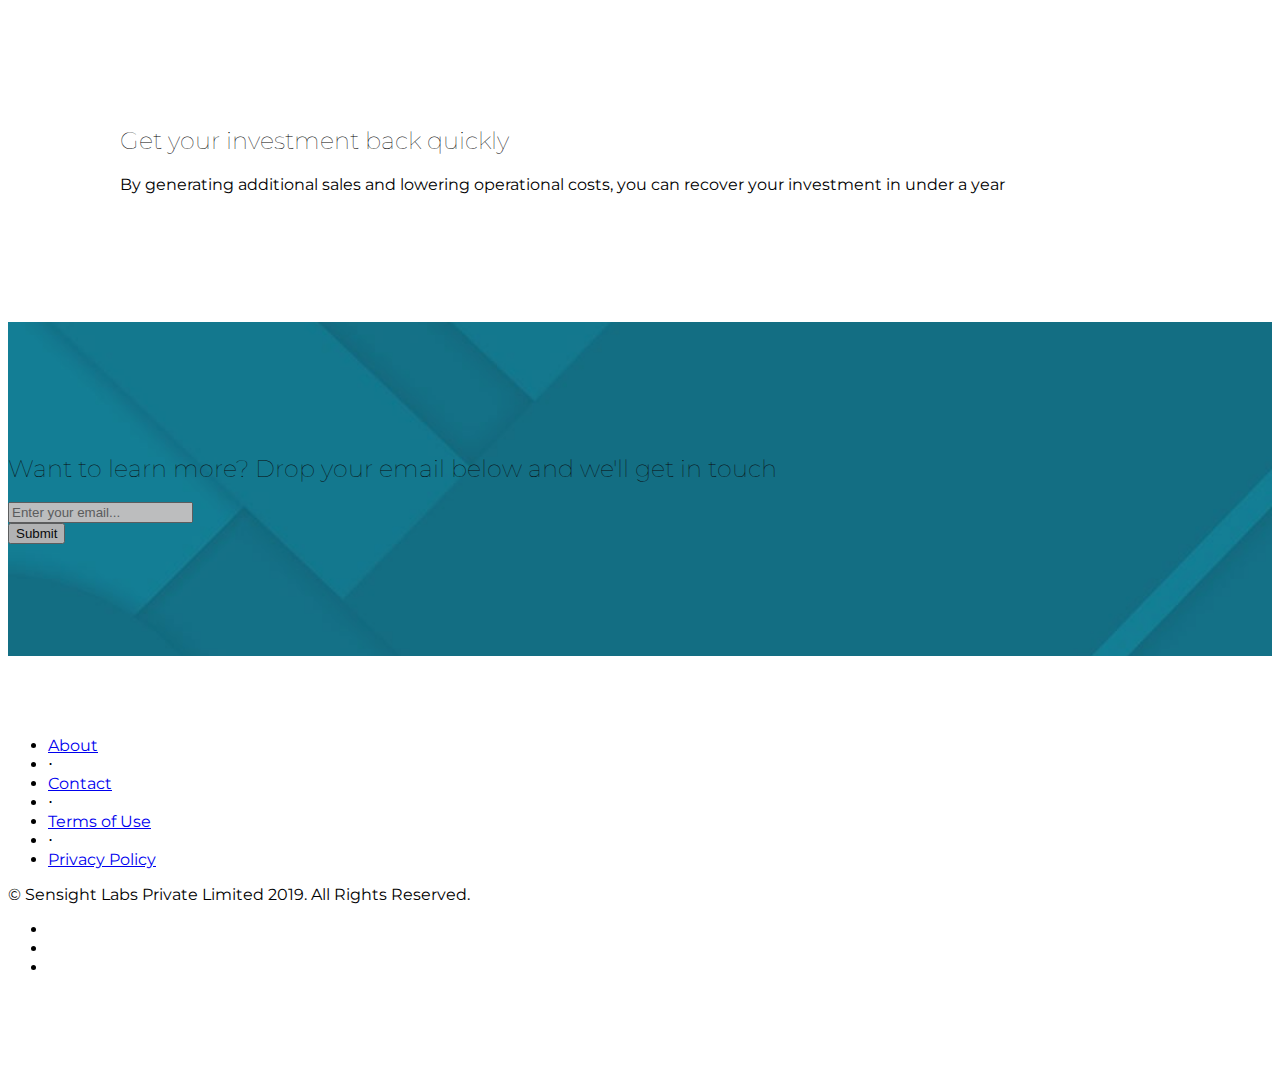
==== commit 845cbb0b: "Added people page" ====
--- a/index.html
+++ b/index.html
@@ -28,8 +28,8 @@
 
   <!-- Navigation -->
 
-  <nav class="navbar navbar-expand-lg navbar-dark">
-    <a class="navbar-brand" href="#" style="margin-left: 100px;"><img src="img/sidelogo.png"  height="60" alt=""></a>
+  <nav class="navbar navbar-expand-lg navbar-dark" style="padding-top: 0; padding-bottom: 0; box-shadow: none;">
+    <a class="navbar-brand" href="#" style="margin-left: 100px; padding-bottom: 0px; padding-top: 0px"><img src="img/sidelogo.png"  height="60" alt=""></a>
     <button class="navbar-toggler" type="button" data-toggle="collapse" data-target="#navbarNavDropdown" aria-controls="navbarNavDropdown" aria-expanded="false" aria-label="Toggle navigation">
       <span class="navbar-toggler-icon"></span>
     </button>
@@ -39,10 +39,7 @@
           <a class="nav-link" href="#">Home<span class="sr-only">(current)</span></a>
         </li>
         <li class="nav-item">
-          <a class="nav-link" href="#">About</a>
-        </li>
-        <li class="nav-item">
-          <a class="nav-link" href="#">People</a>
+          <a class="nav-link" href="people.html">People</a>
         </li>
       </ul>
     </div>
@@ -61,8 +58,8 @@
         <div class="col-md-8 col-lg-5 col-xl-5">
           <img src="img/Cart_Design1.png" width="100%">
         </div>
-        <div class="col-md-8 col-lg-6 col-xl-6">
-          <h3 class="mb-5">Smart shopping carts that delight customers and increase sales</h3>
+        <div class="col-md-8 col-lg-6 col-xl-6 my-auto">
+          <h3 class="mb-5" style="text-align: right;">Smart shopping carts that delight customers and increase sales</h3>
           <form>
             <div class="form-row">
               <div class="col-12 col-md-9 mb-2 mb-md-0">
--- a/css/landing-page.css
+++ b/css/landing-page.css
@@ -20,10 +20,16 @@
 
 .navbar{
   background-color: #042F39;
+
 }
 
 .navbar-light.nav-link{
   color: #ffffff
+}
+
+.nav-link{
+  font-weight: 700;
+  font-size: 14px;
 }
 
 header.masthead {
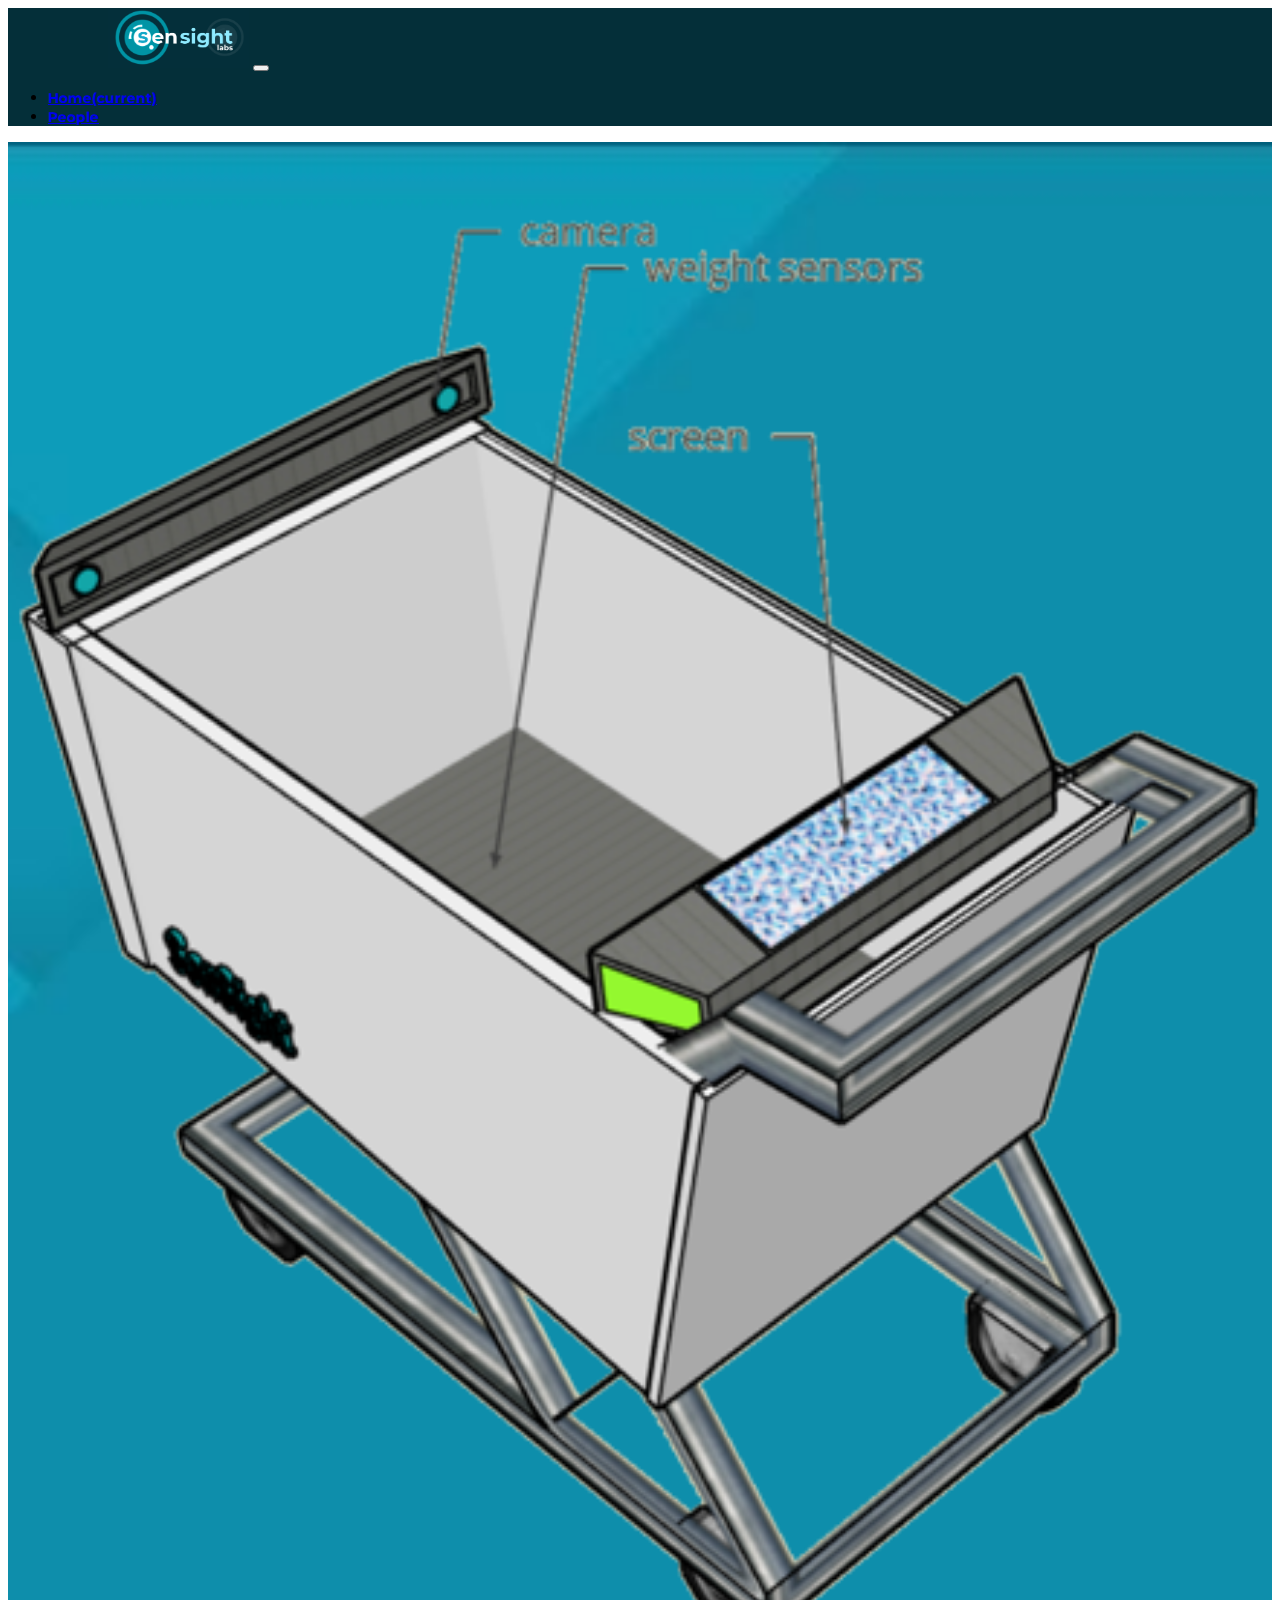
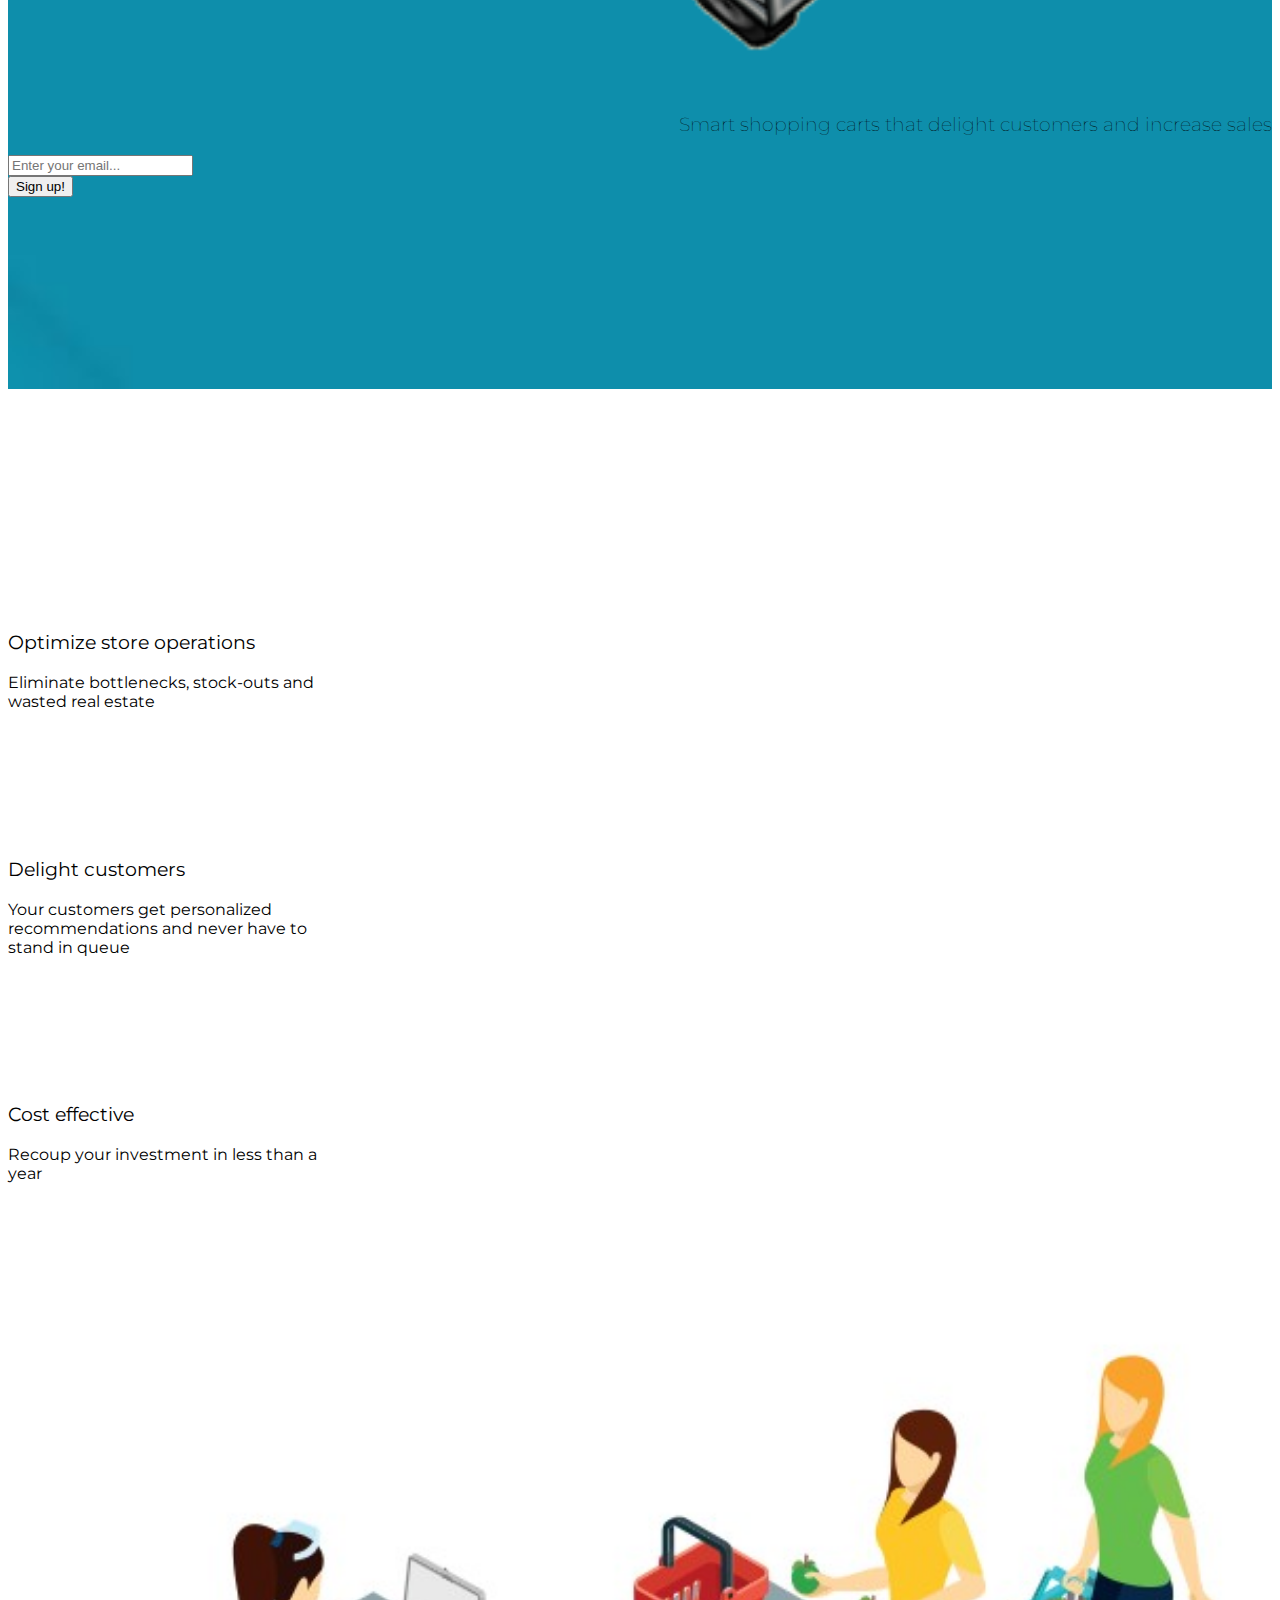
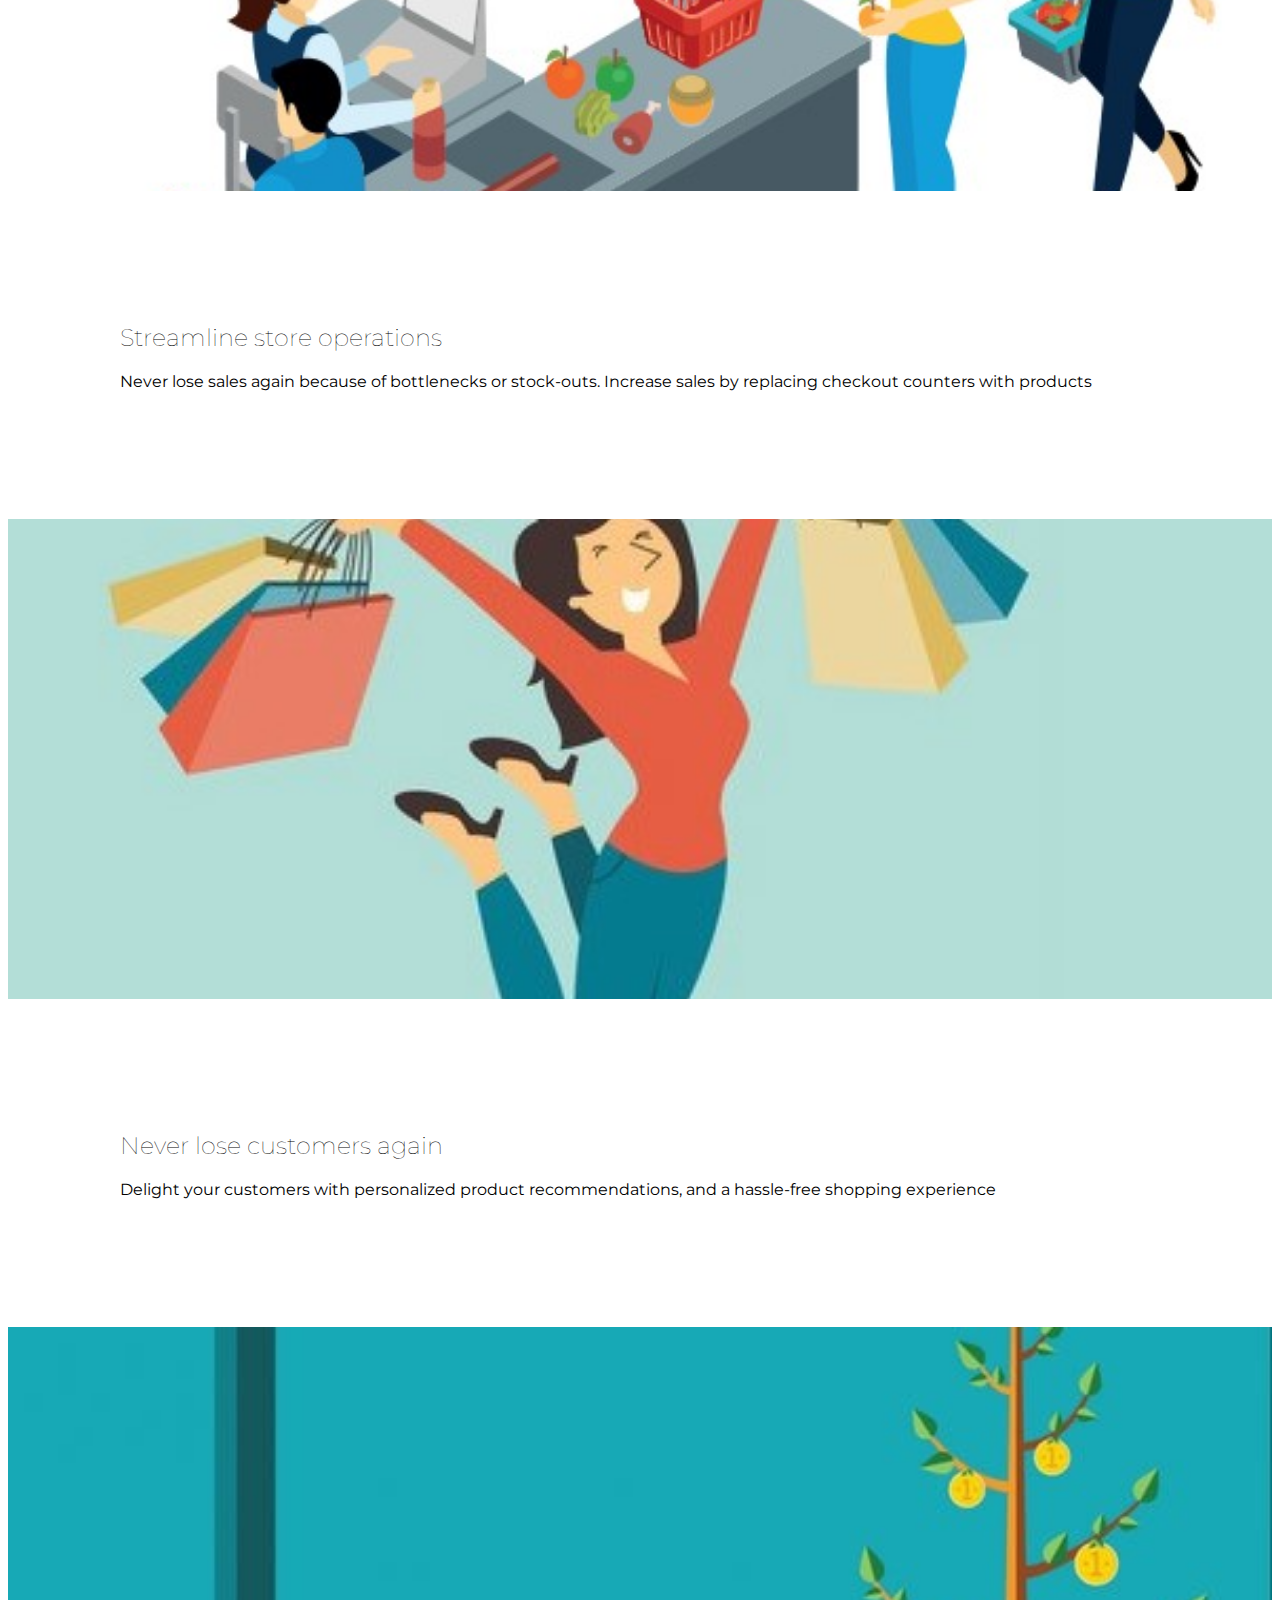
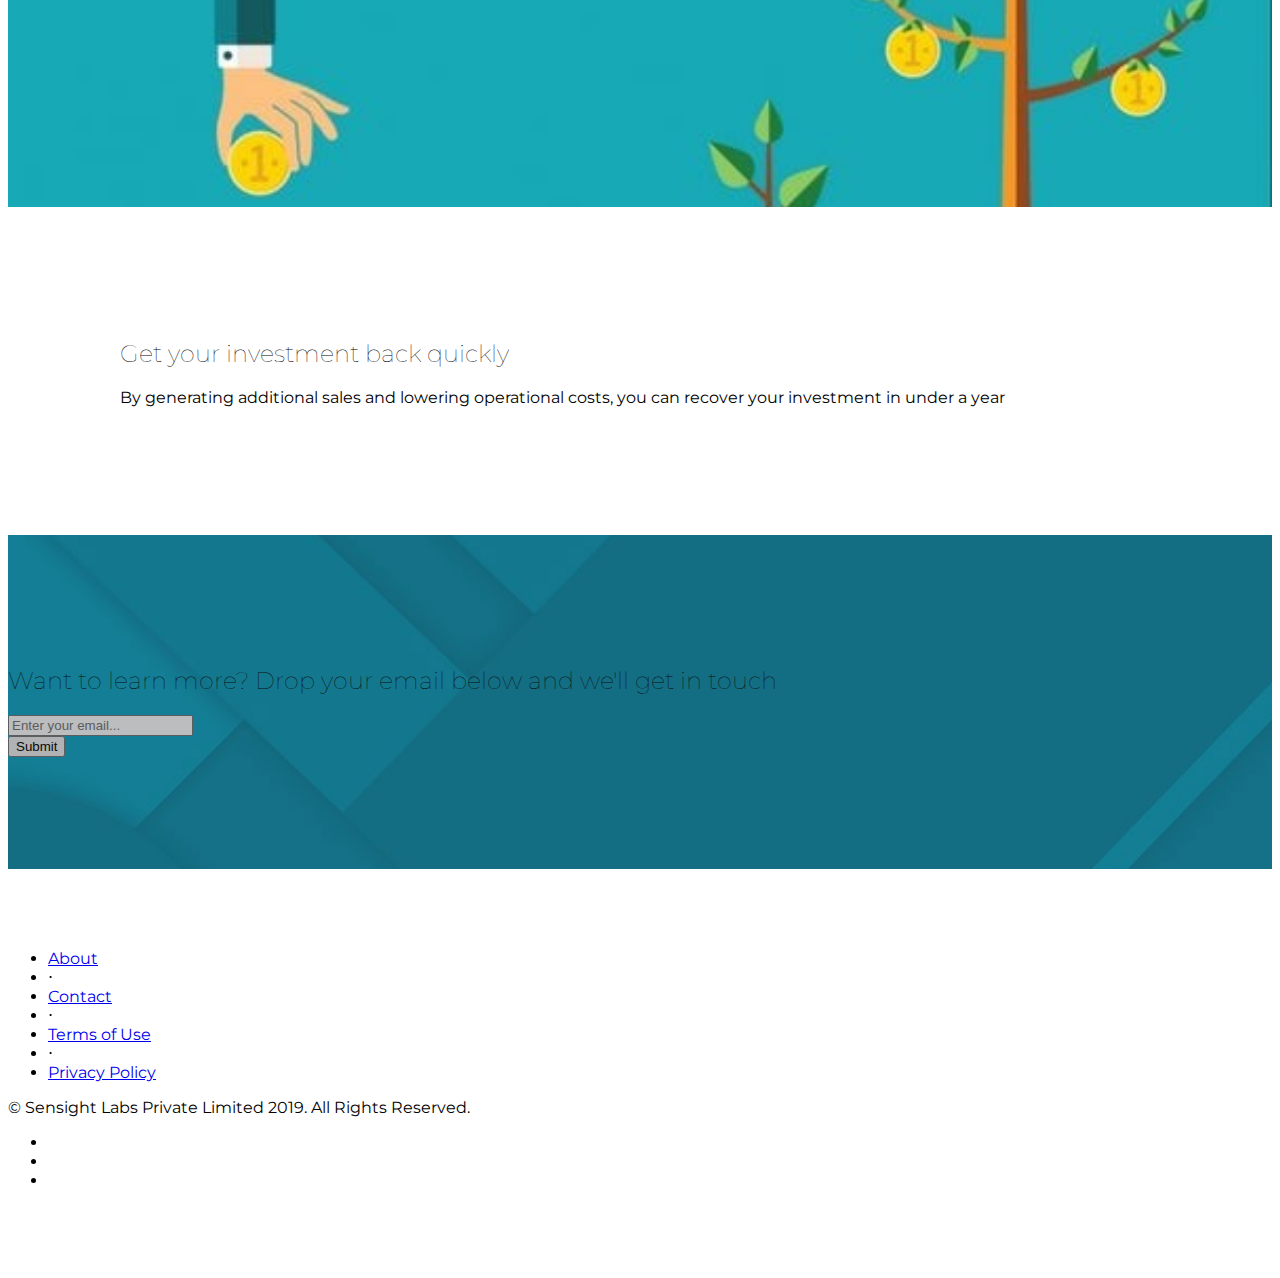
==== commit 4dd056dd: "Linked Submit form" ====
--- a/index.html
+++ b/index.html
@@ -60,10 +60,11 @@
         </div>
         <div class="col-md-8 col-lg-6 col-xl-6 my-auto">
           <h3 class="mb-5" style="text-align: right;">Smart shopping carts that delight customers and increase sales</h3>
-          <form>
+          <!-- <form method="get" action="https://rzyiqmycmb.execute-api.us-east-1.amazonaws.com/dev/submit" > -->
+            <form method="get" id="myForm1">  
             <div class="form-row">
               <div class="col-12 col-md-9 mb-2 mb-md-0">
-                <input type="email" class="form-control form-control-lg" placeholder="Enter your email...">
+                <input id="email1" type="email" class="form-control form-control-lg" placeholder="Enter your email..." name="email">
               </div>
               <div class="col-12 col-md-3">
                 <button type="submit" class="btn btn-block btn-lg btn-primary">Sign up!</button>
@@ -178,10 +179,10 @@
           <h2 class="mb-4">Want to learn more? Drop your email below and we'll get in touch</h2>
         </div>
         <div class="col-md-10 col-lg-8 col-xl-7 mx-auto">
-          <form>
+          <form method="get" id="myForm2">
             <div class="form-row">
               <div class="col-12 col-md-9 mb-2 mb-md-0">
-                <input type="email" class="form-control form-control-lg" placeholder="Enter your email...">
+                <input type="email" id="email2" class="form-control form-control-lg" placeholder="Enter your email...">
               </div>
               <div class="col-12 col-md-3">
                 <button type="submit" class="btn btn-block btn-lg btn-primary">Submit</button>
@@ -191,6 +192,7 @@
         </div>
       </div>
     </div>
+    
   </section>
 
   <!-- Footer -->
@@ -243,7 +245,43 @@
   <!-- Bootstrap core JavaScript -->
   <script src="vendor/jquery/jquery.min.js"></script>
   <script src="vendor/bootstrap/js/bootstrap.bundle.min.js"></script>
-
+  <script type="text/javascript">
+    $('#myForm1').submit(function(e){
+        e.preventDefault();
+        if ($("#email1").val()==""){
+          return 
+        }
+        $.ajax({
+            url:'https://rzyiqmycmb.execute-api.us-east-1.amazonaws.com/dev/submit?email='+$("#email1").val(),
+            type:'get',
+            success:function(){
+                //whatever you wanna do after the form is successfully submitted
+            }
+        });
+        // $("#email1").val("")
+        location.reload();
+    });
+
+    $('#myForm2').submit(function(e){
+        e.preventDefault();
+        if ($("#email2").val()==""){
+          return 
+        }
+        $.ajax({
+            url:'https://rzyiqmycmb.execute-api.us-east-1.amazonaws.com/dev/submit?email='+$("#email2").val(),
+            type:'get',
+            success:function(){
+                //whatever you wanna do after the form is successfully submitted
+            }
+        });
+        // $("#email2").val("")
+        location.reload();
+    });
+
+
+    
+
+  </script>
 </body>
 
 </html>
--- a/css/landing-page.css
+++ b/css/landing-page.css
@@ -58,7 +58,7 @@
 
 @media (min-width: 768px) {
   header.masthead {
-    padding-top: 12rem;
+    padding-top: 4rem;
     padding-bottom: 12rem;
   }
   header.masthead h1 {
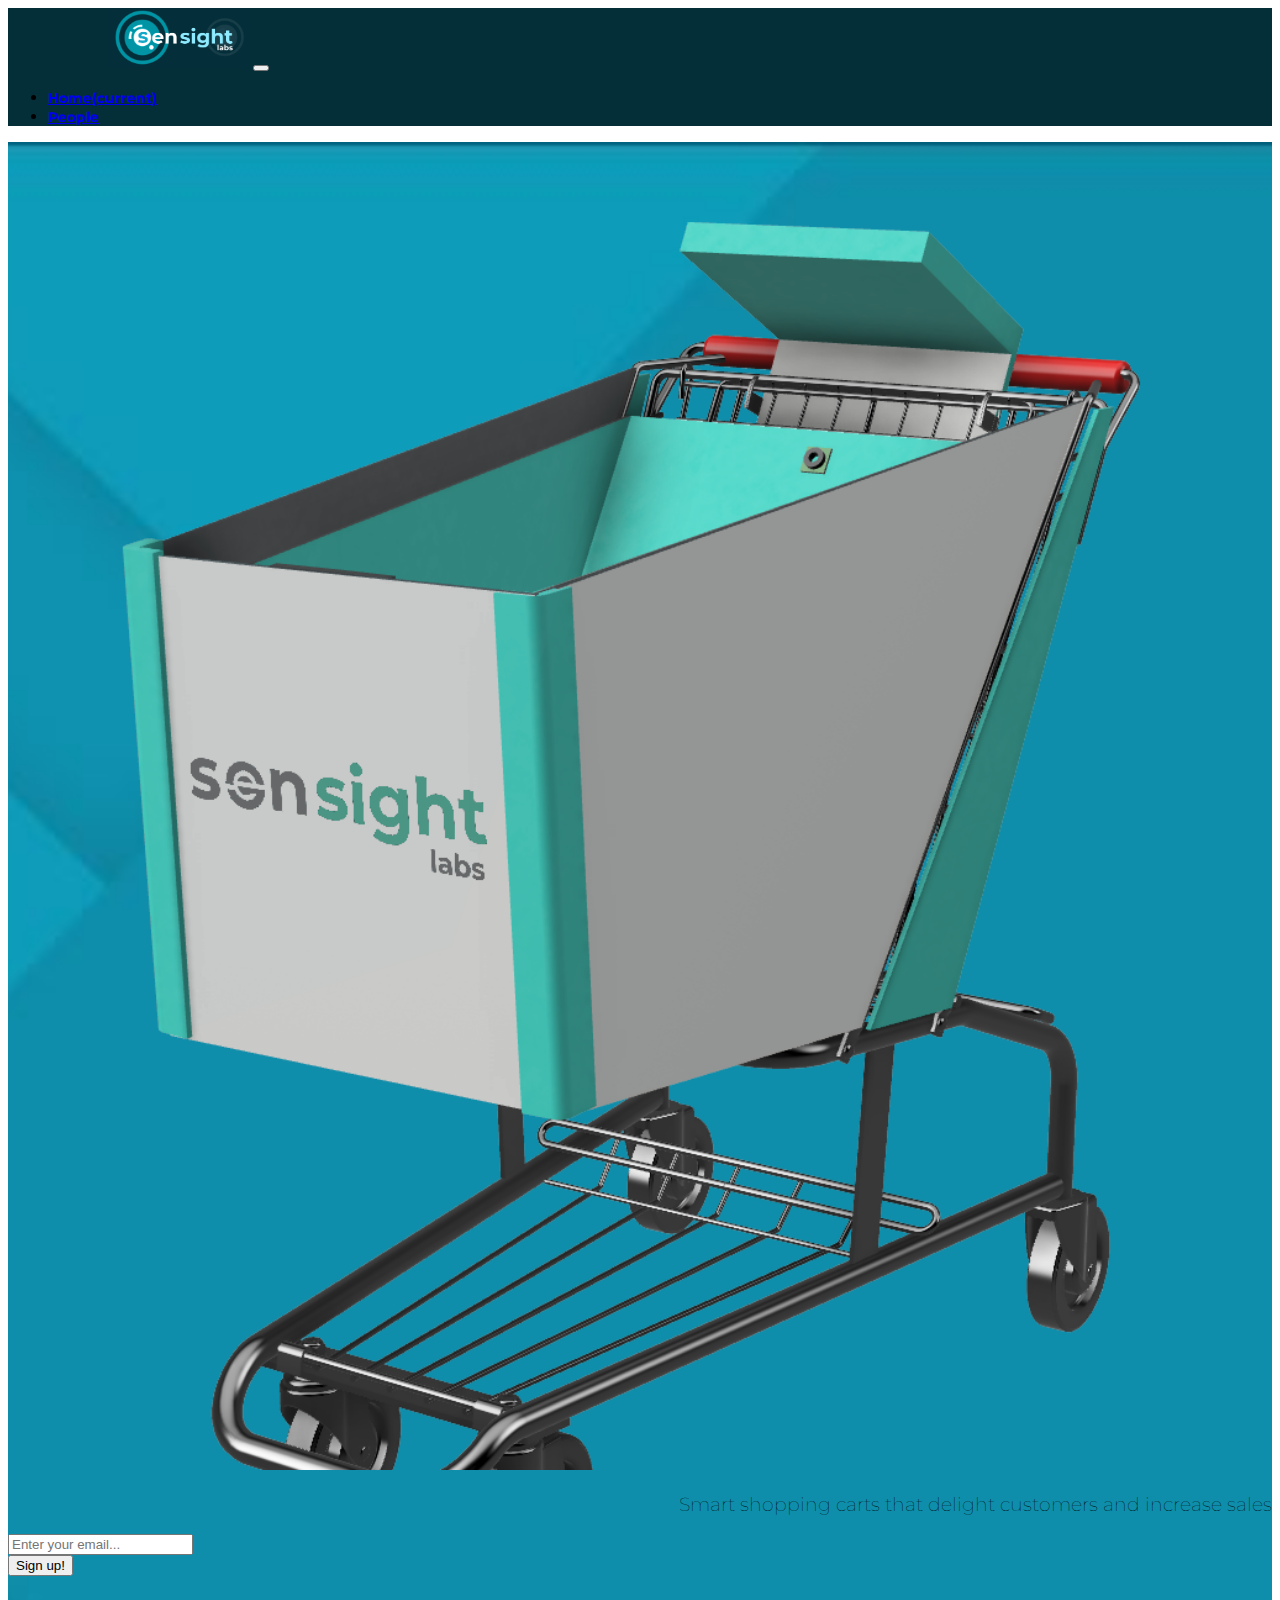
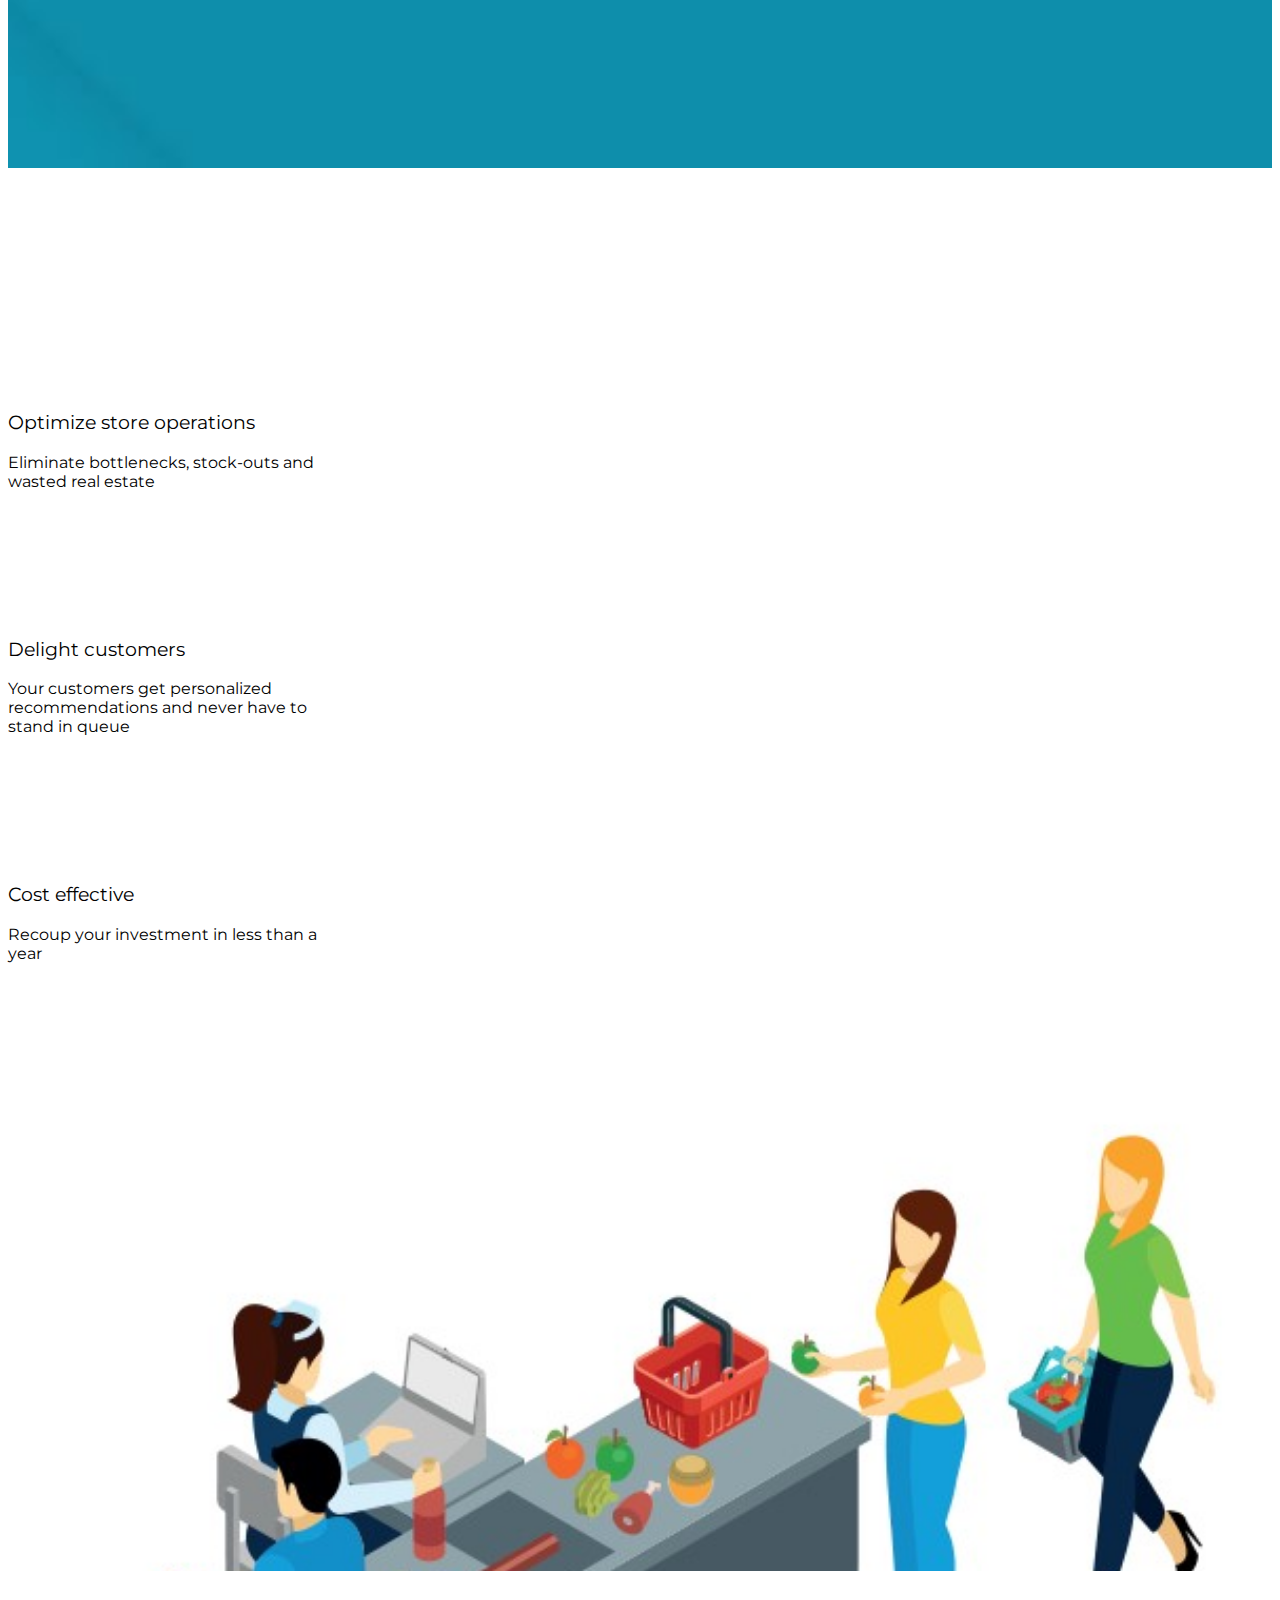
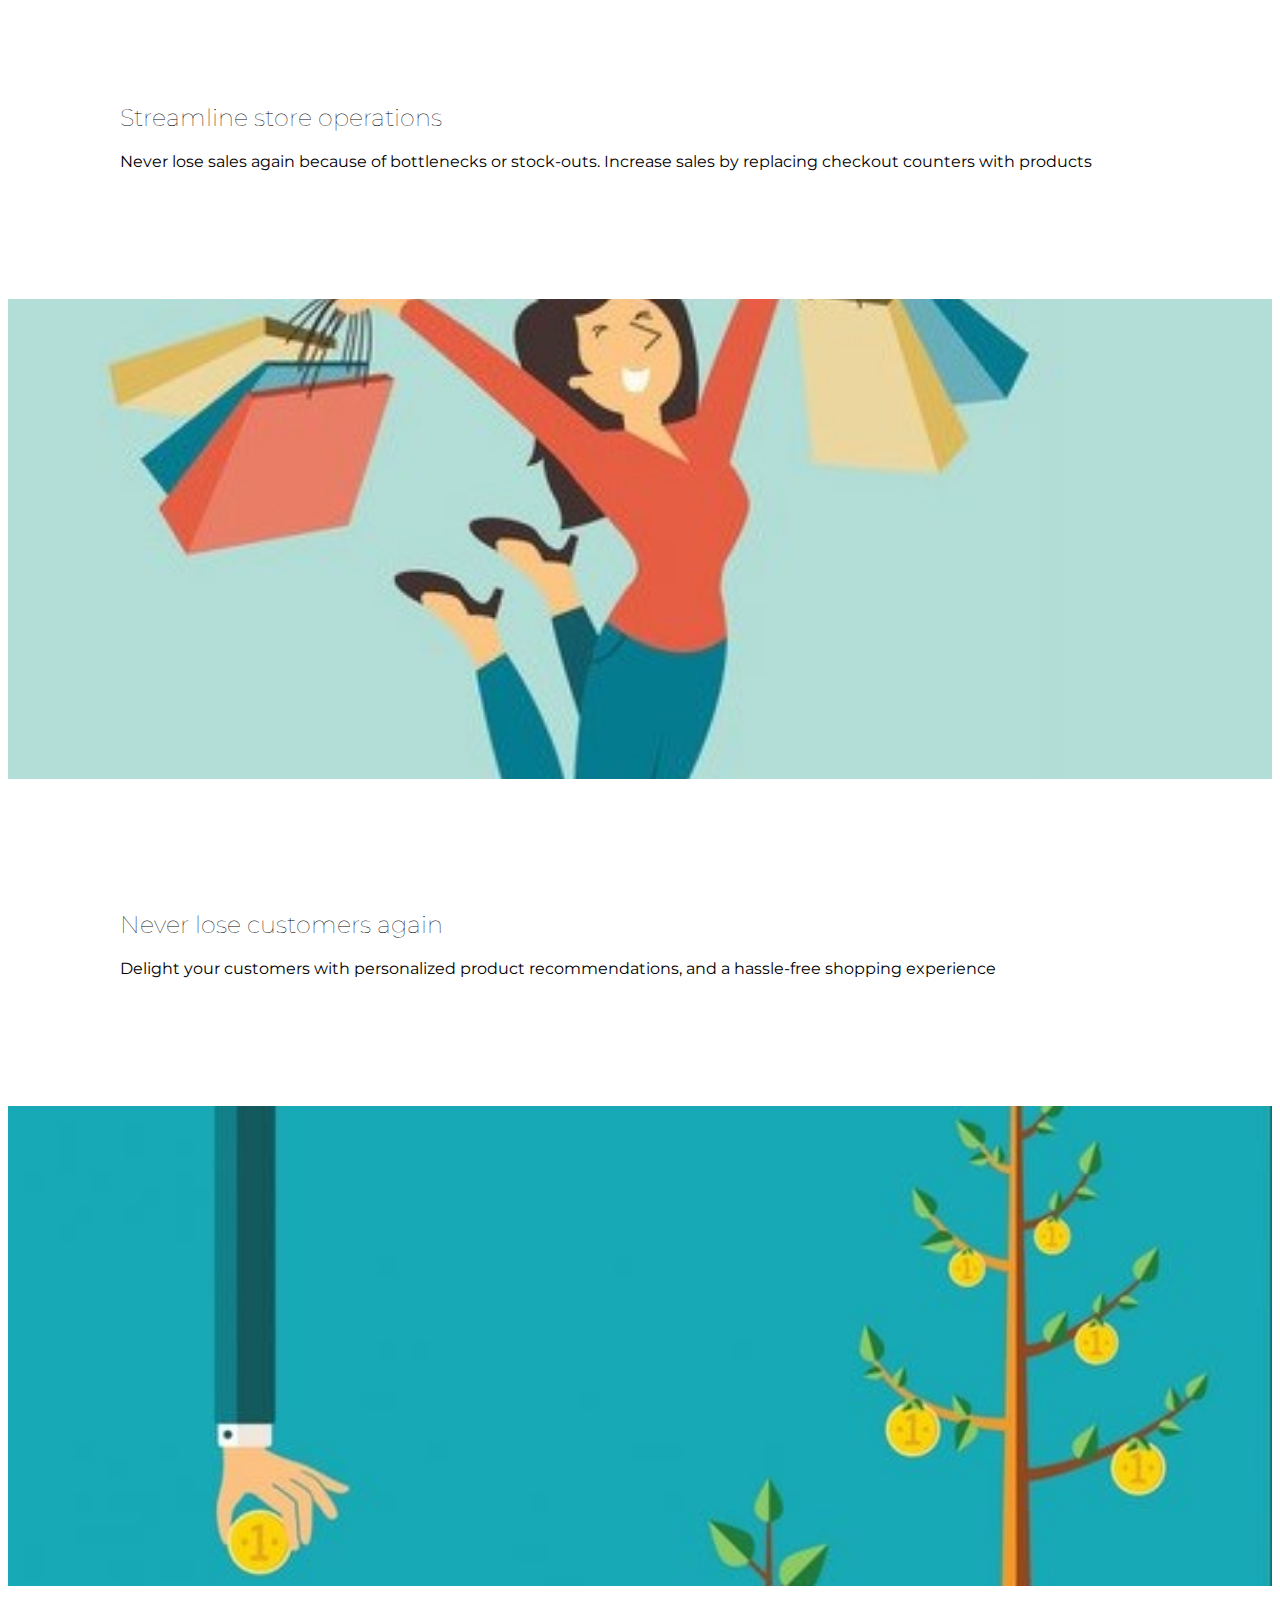
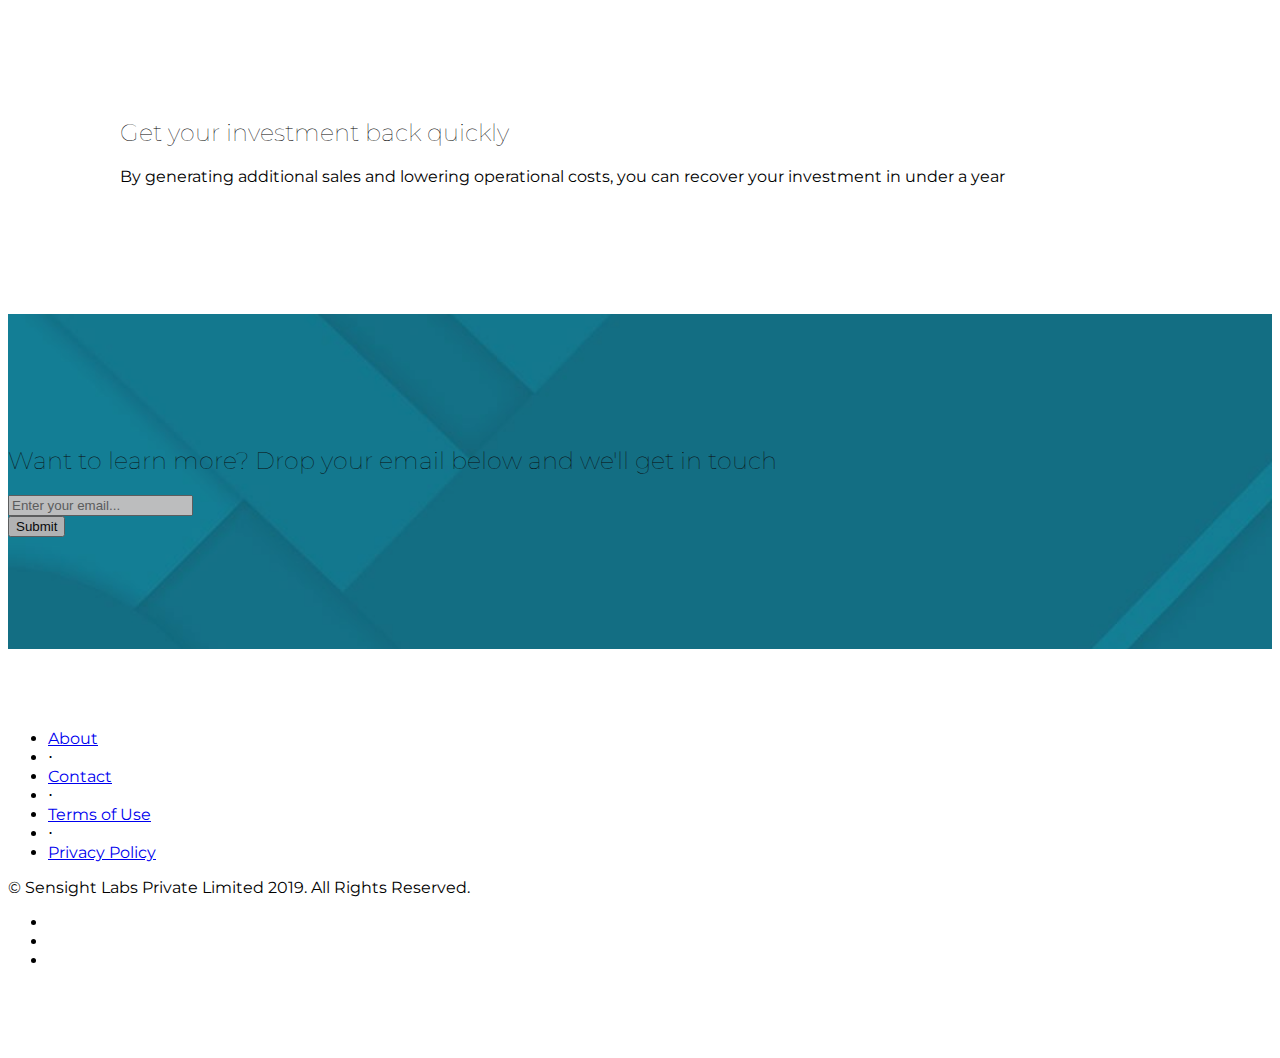
==== commit be205a3f: "Update index.html" ====
--- a/index.html
+++ b/index.html
@@ -56,7 +56,7 @@
           <h3 class="mb-5">Smart shopping carts that delight customers and increase sales</h3>
         </div> -->
         <div class="col-md-8 col-lg-5 col-xl-5">
-          <img src="img/Cart_Design1.png" width="100%">
+          <img src="img/Shopping Cart gr.png" width="100%">
         </div>
         <div class="col-md-8 col-lg-6 col-xl-6 my-auto">
           <h3 class="mb-5" style="text-align: right;">Smart shopping carts that delight customers and increase sales</h3>
@@ -255,11 +255,9 @@
             url:'https://rzyiqmycmb.execute-api.us-east-1.amazonaws.com/dev/submit?email='+$("#email1").val(),
             type:'get',
             success:function(){
-                //whatever you wanna do after the form is successfully submitted
+              location.reload();
             }
         });
-        // $("#email1").val("")
-        location.reload();
     });
 
     $('#myForm2').submit(function(e){
@@ -271,11 +269,10 @@
             url:'https://rzyiqmycmb.execute-api.us-east-1.amazonaws.com/dev/submit?email='+$("#email2").val(),
             type:'get',
             success:function(){
-                //whatever you wanna do after the form is successfully submitted
+              location.reload();
             }
         });
-        // $("#email2").val("")
-        location.reload();
+
     });
 
 
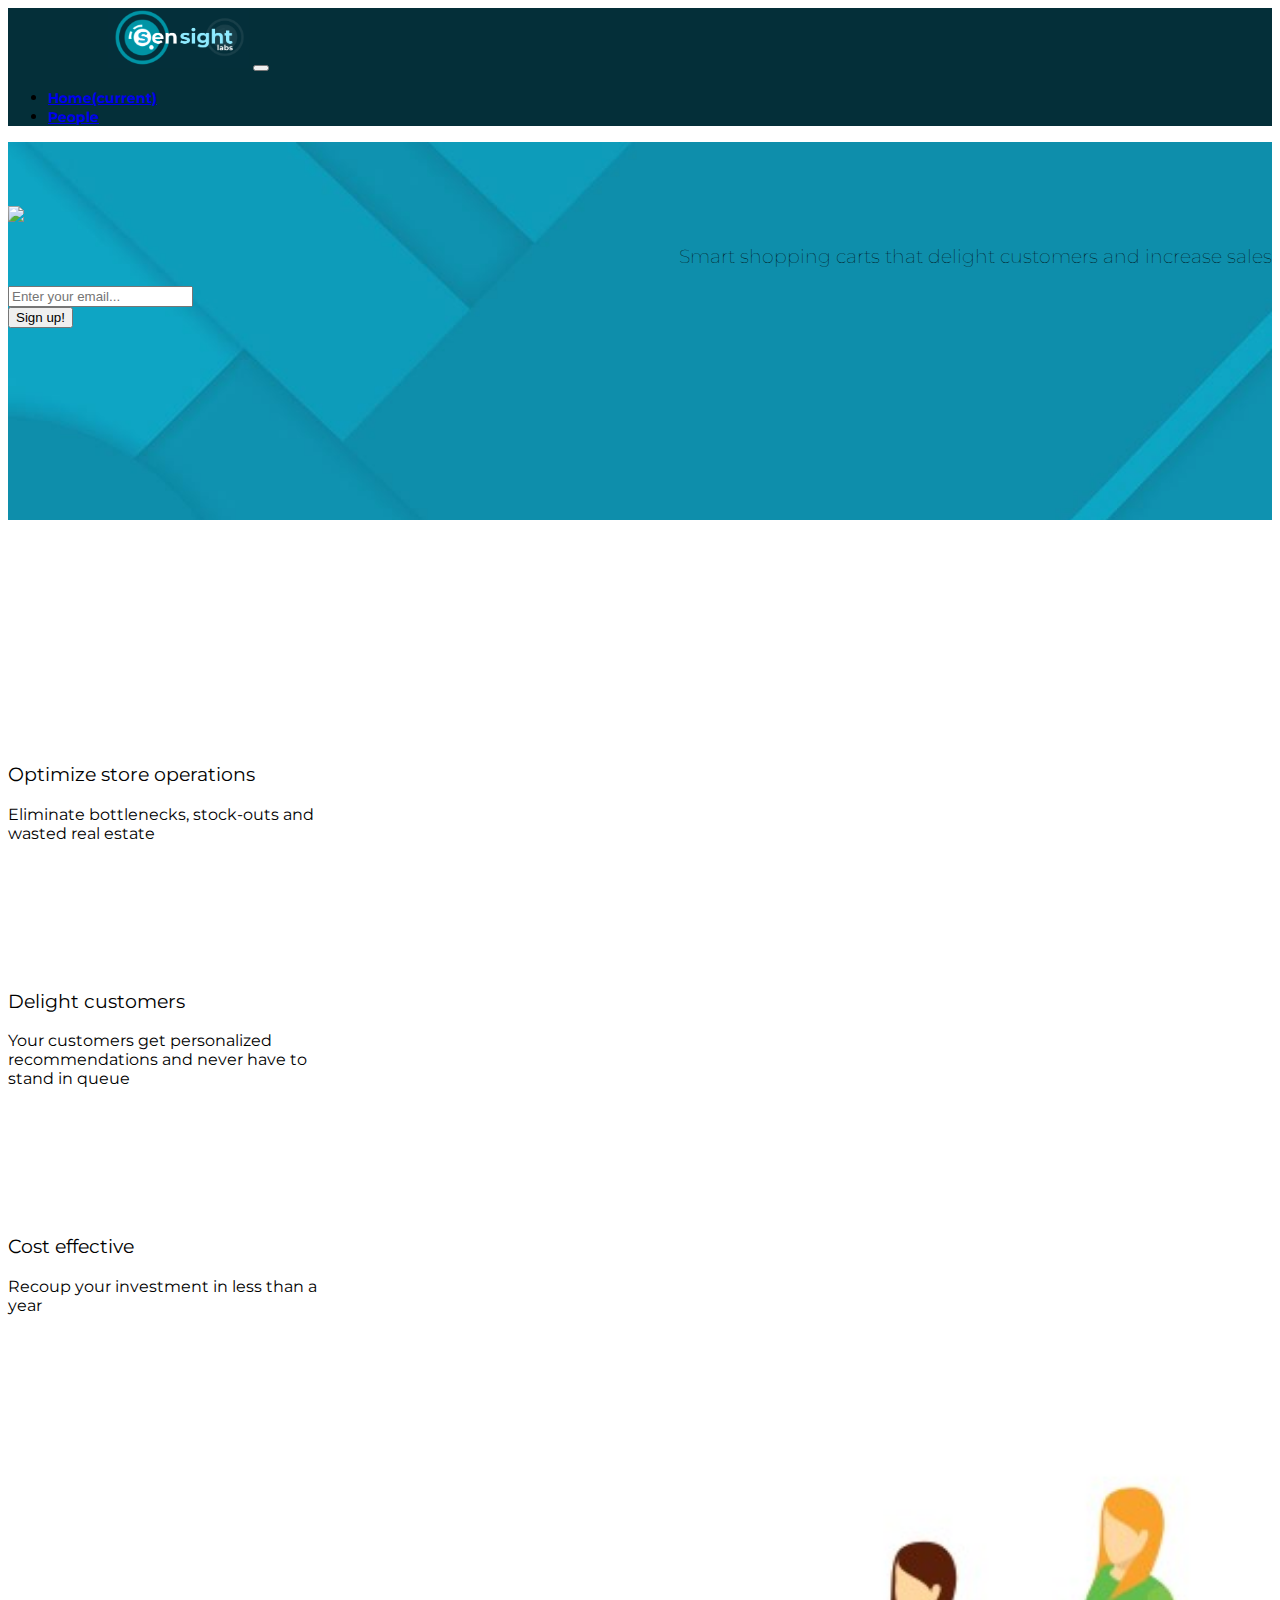
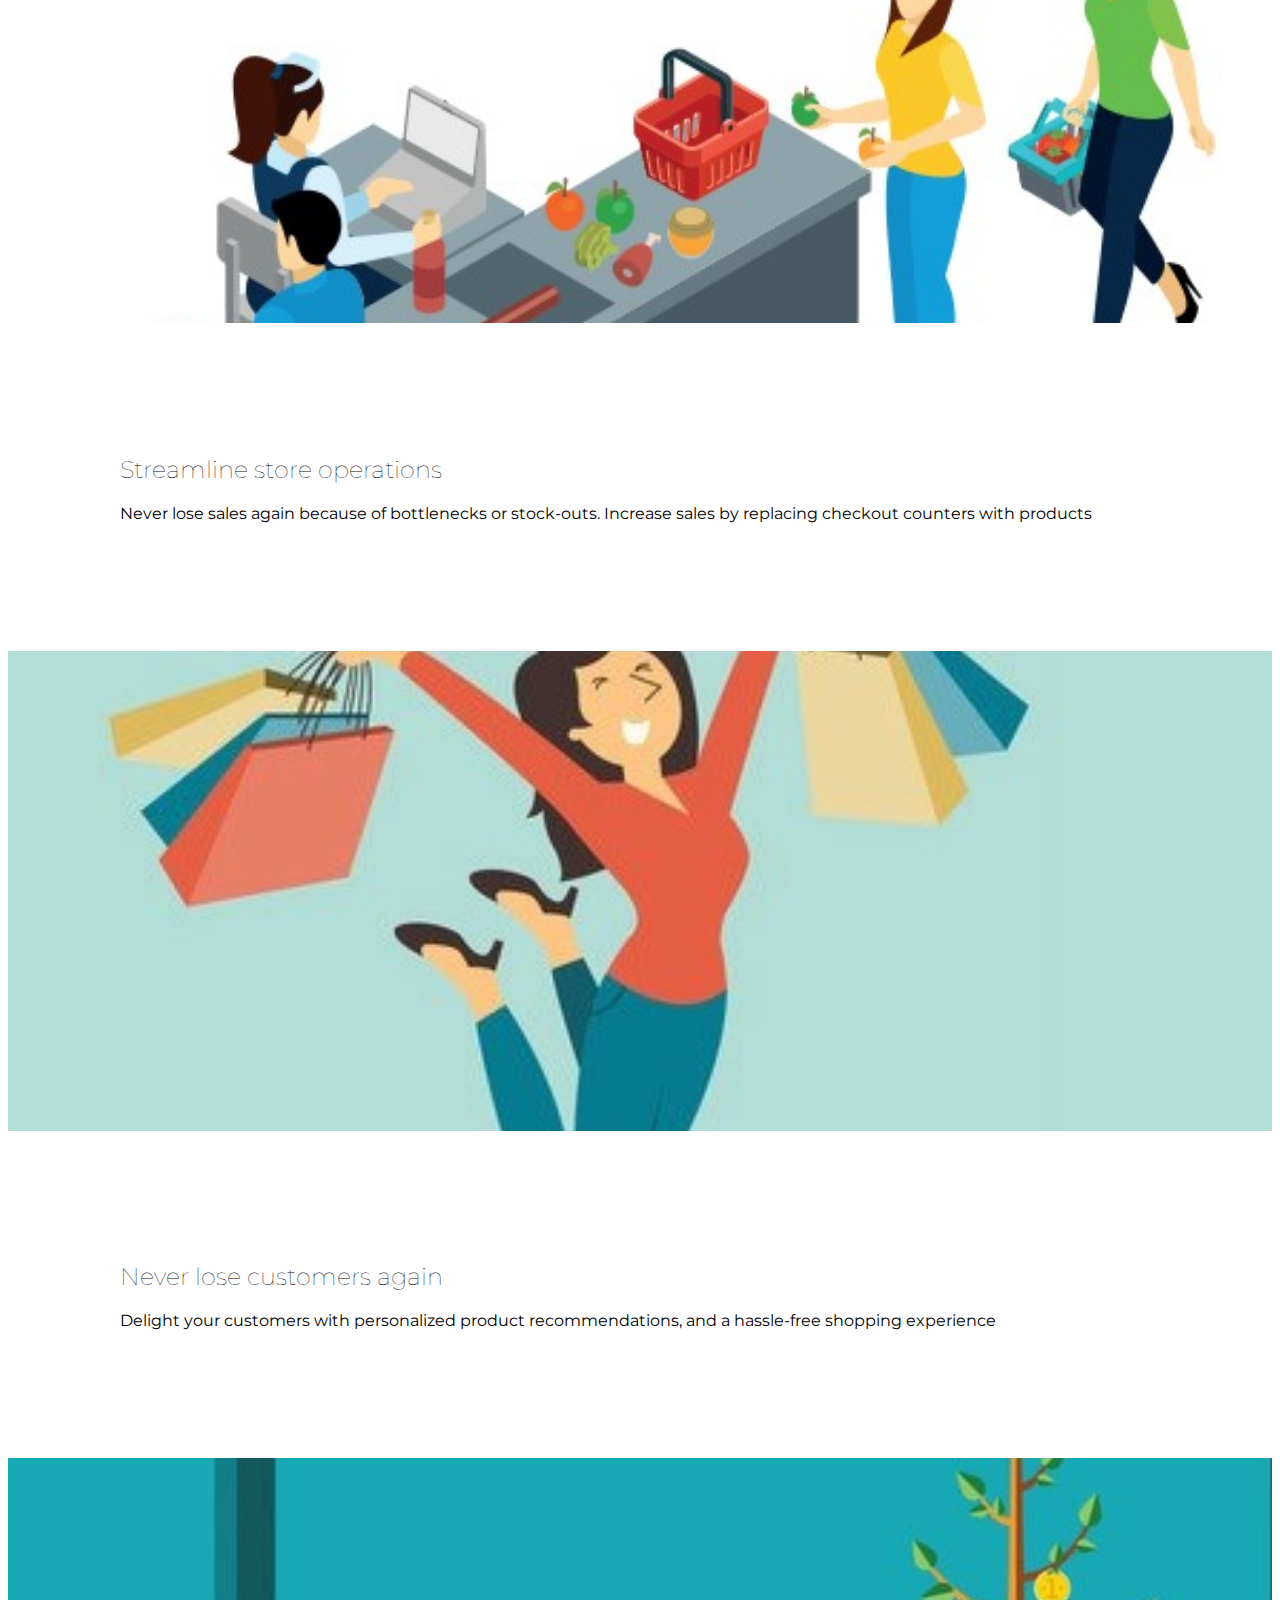
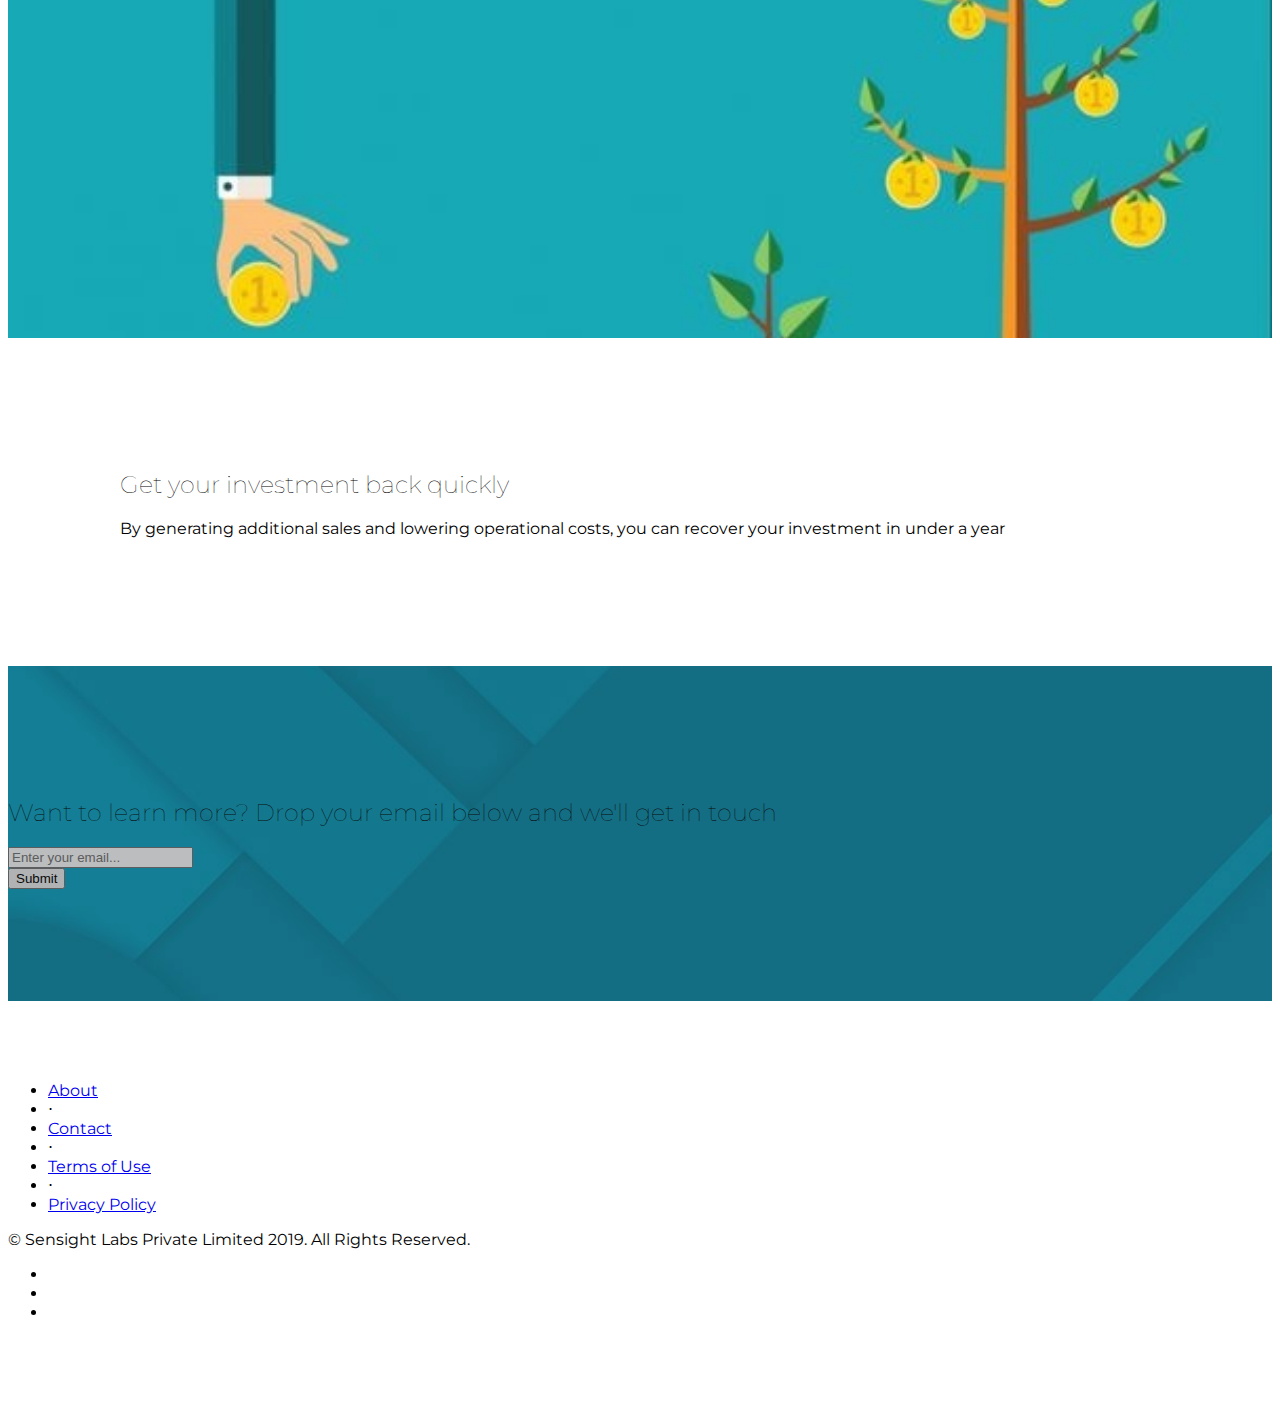
==== commit 47d3327c: "Update index.html" ====
--- a/index.html
+++ b/index.html
@@ -56,7 +56,7 @@
           <h3 class="mb-5">Smart shopping carts that delight customers and increase sales</h3>
         </div> -->
         <div class="col-md-8 col-lg-5 col-xl-5">
-          <img src="img/Shopping Cart gr.png" width="100%">
+          <img src="img/Shopping Cart f.png" width="100%">
         </div>
         <div class="col-md-8 col-lg-6 col-xl-6 my-auto">
           <h3 class="mb-5" style="text-align: right;">Smart shopping carts that delight customers and increase sales</h3>
